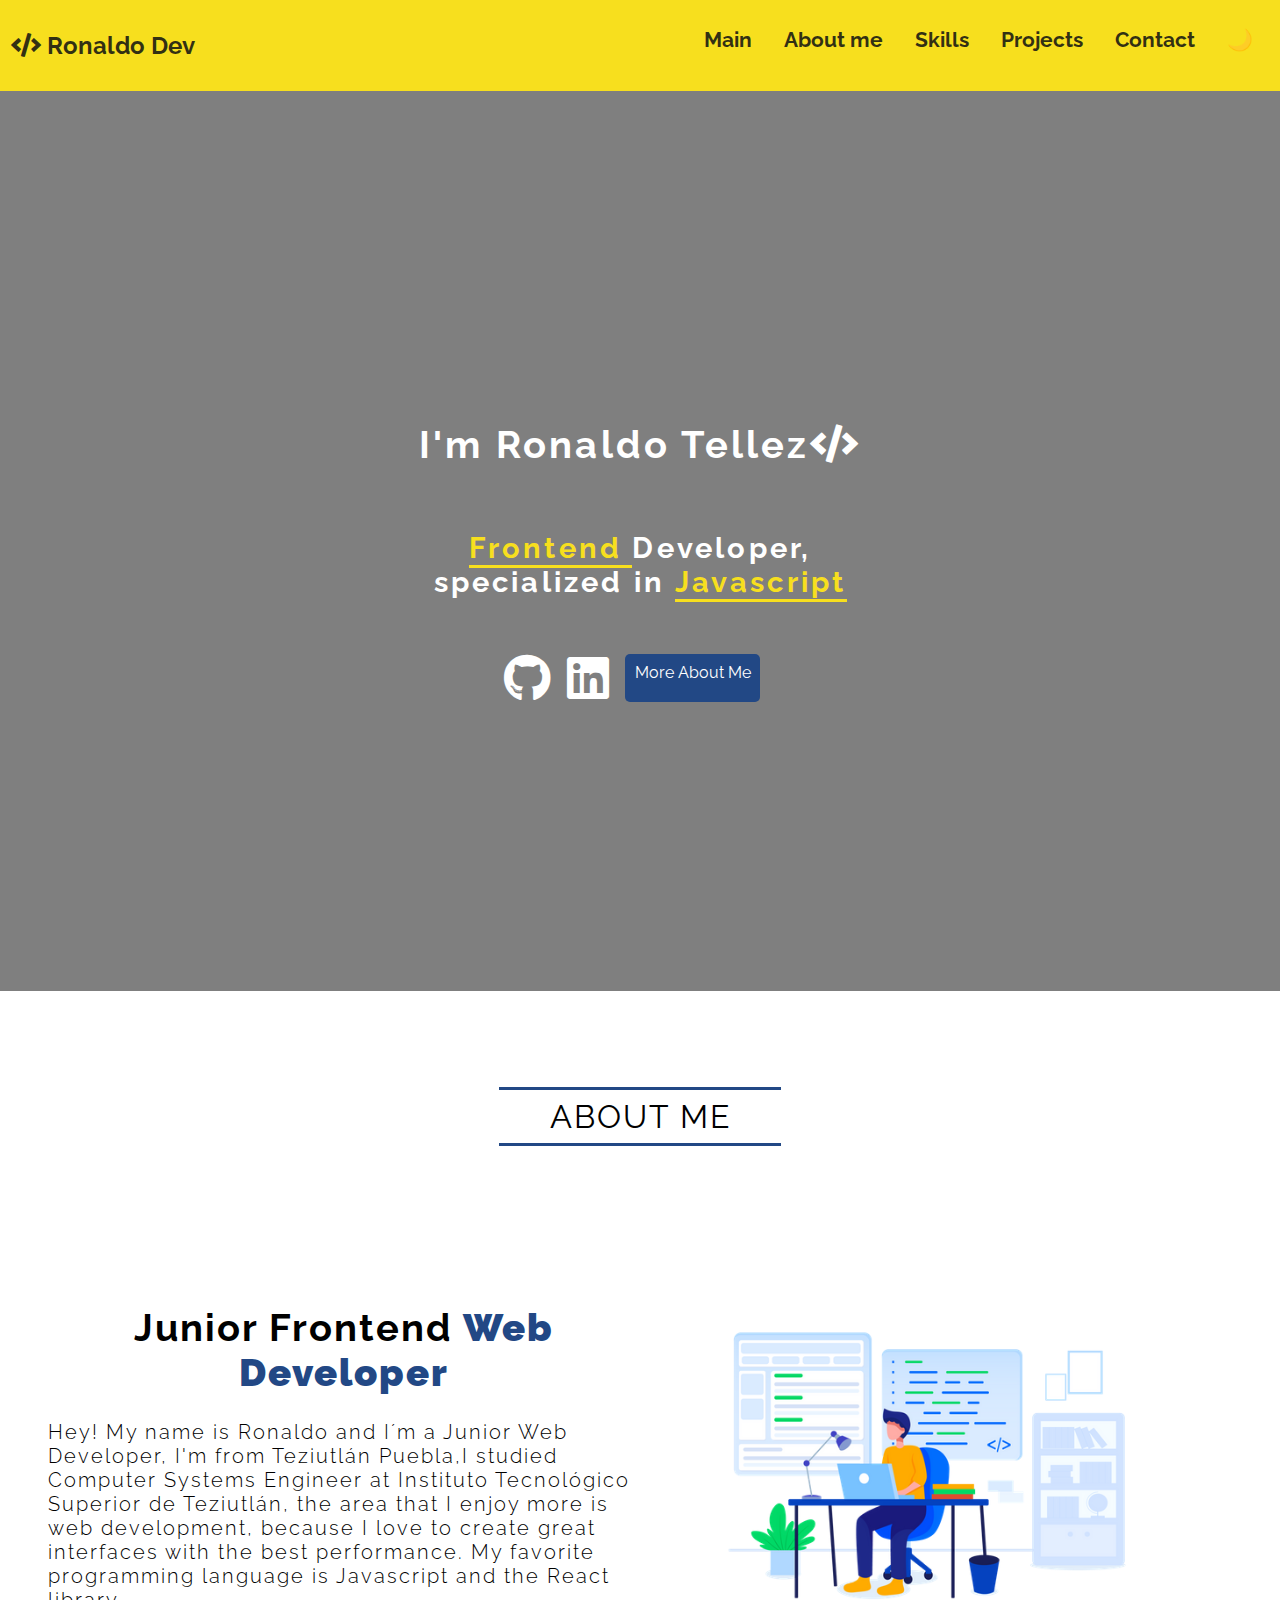
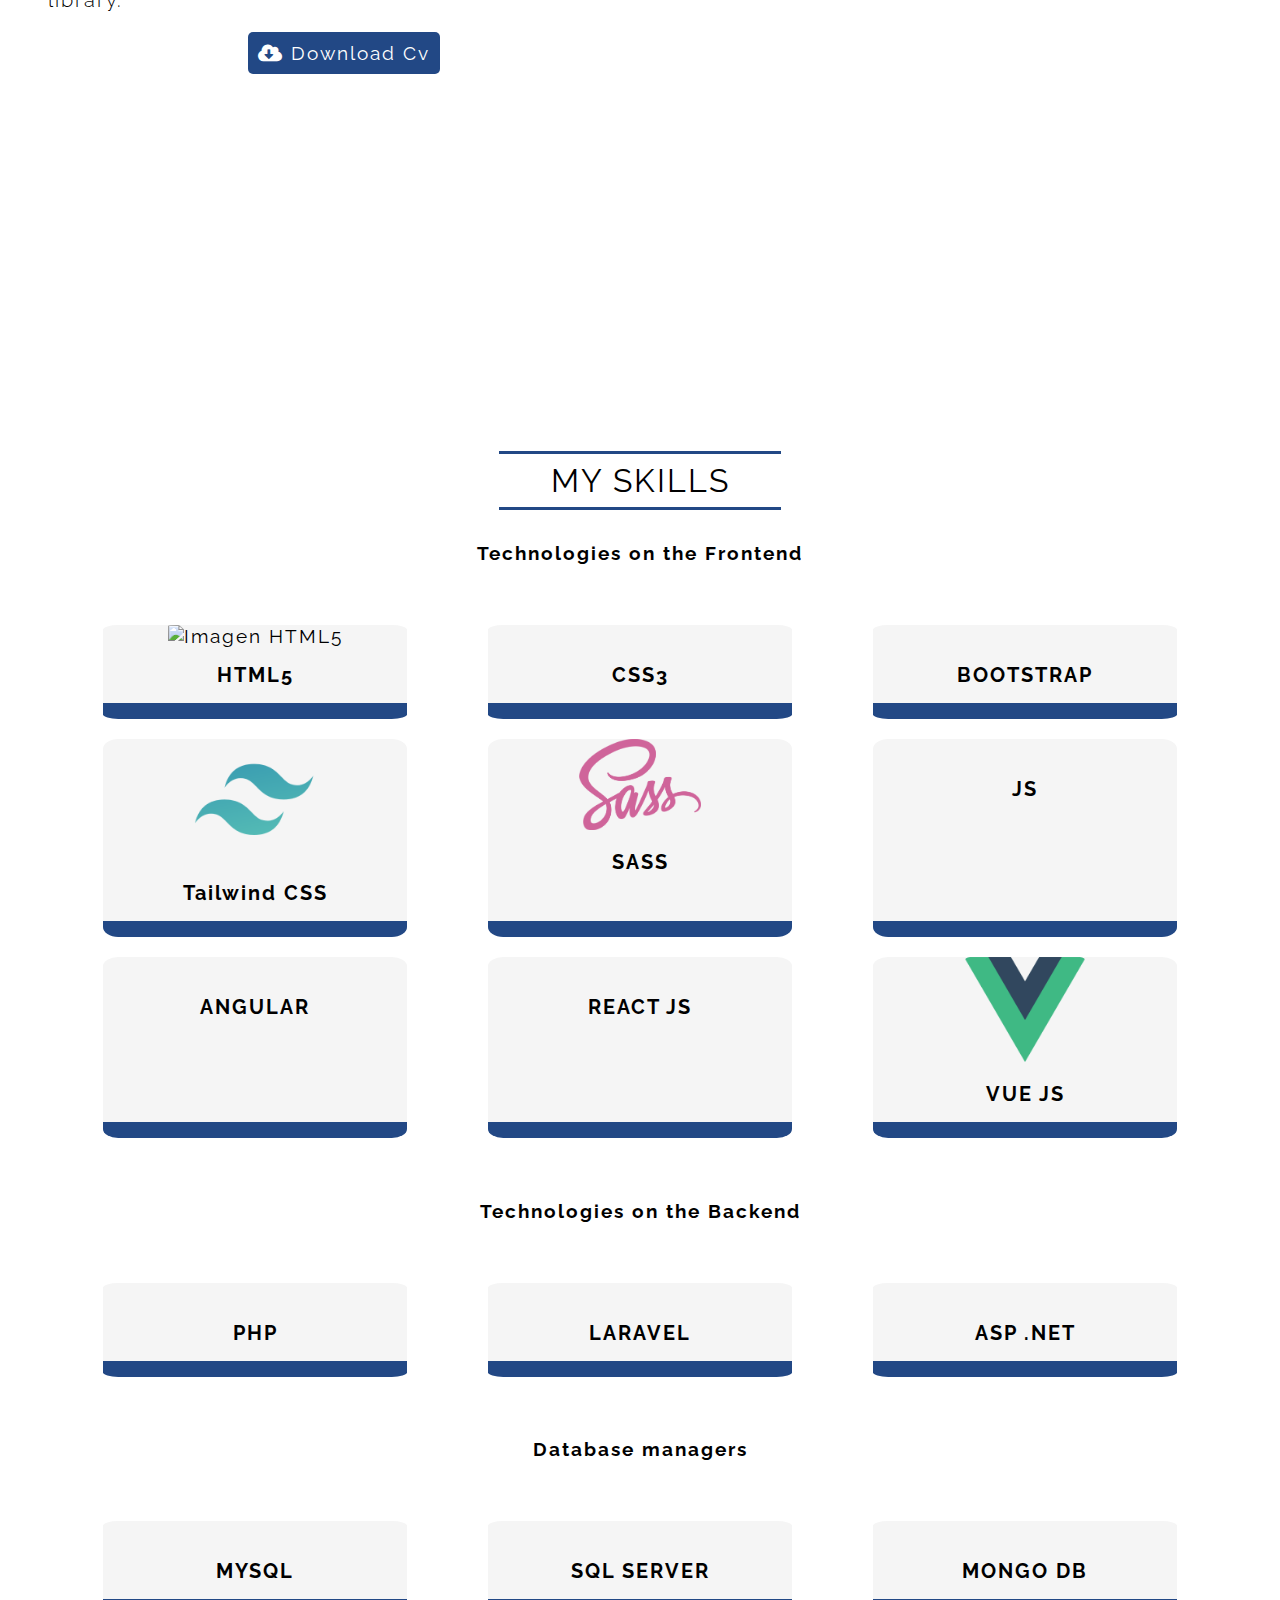
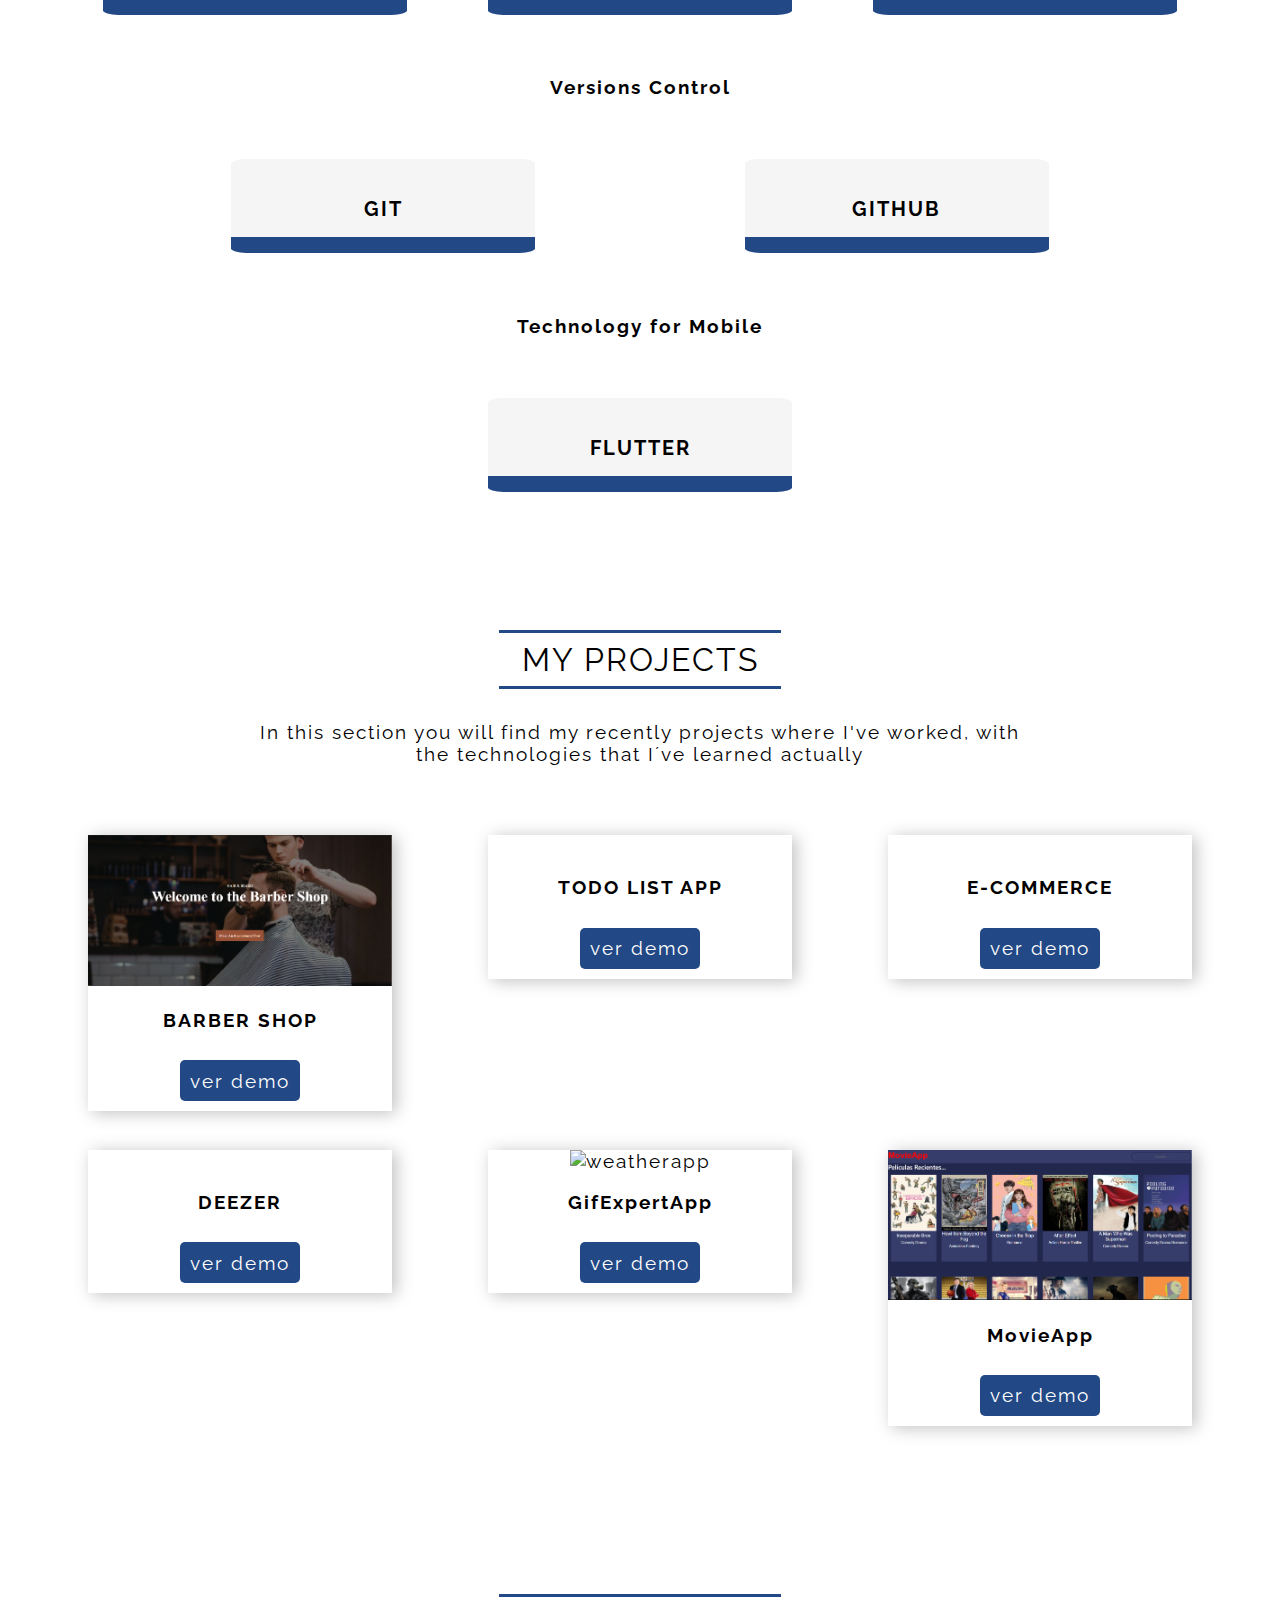
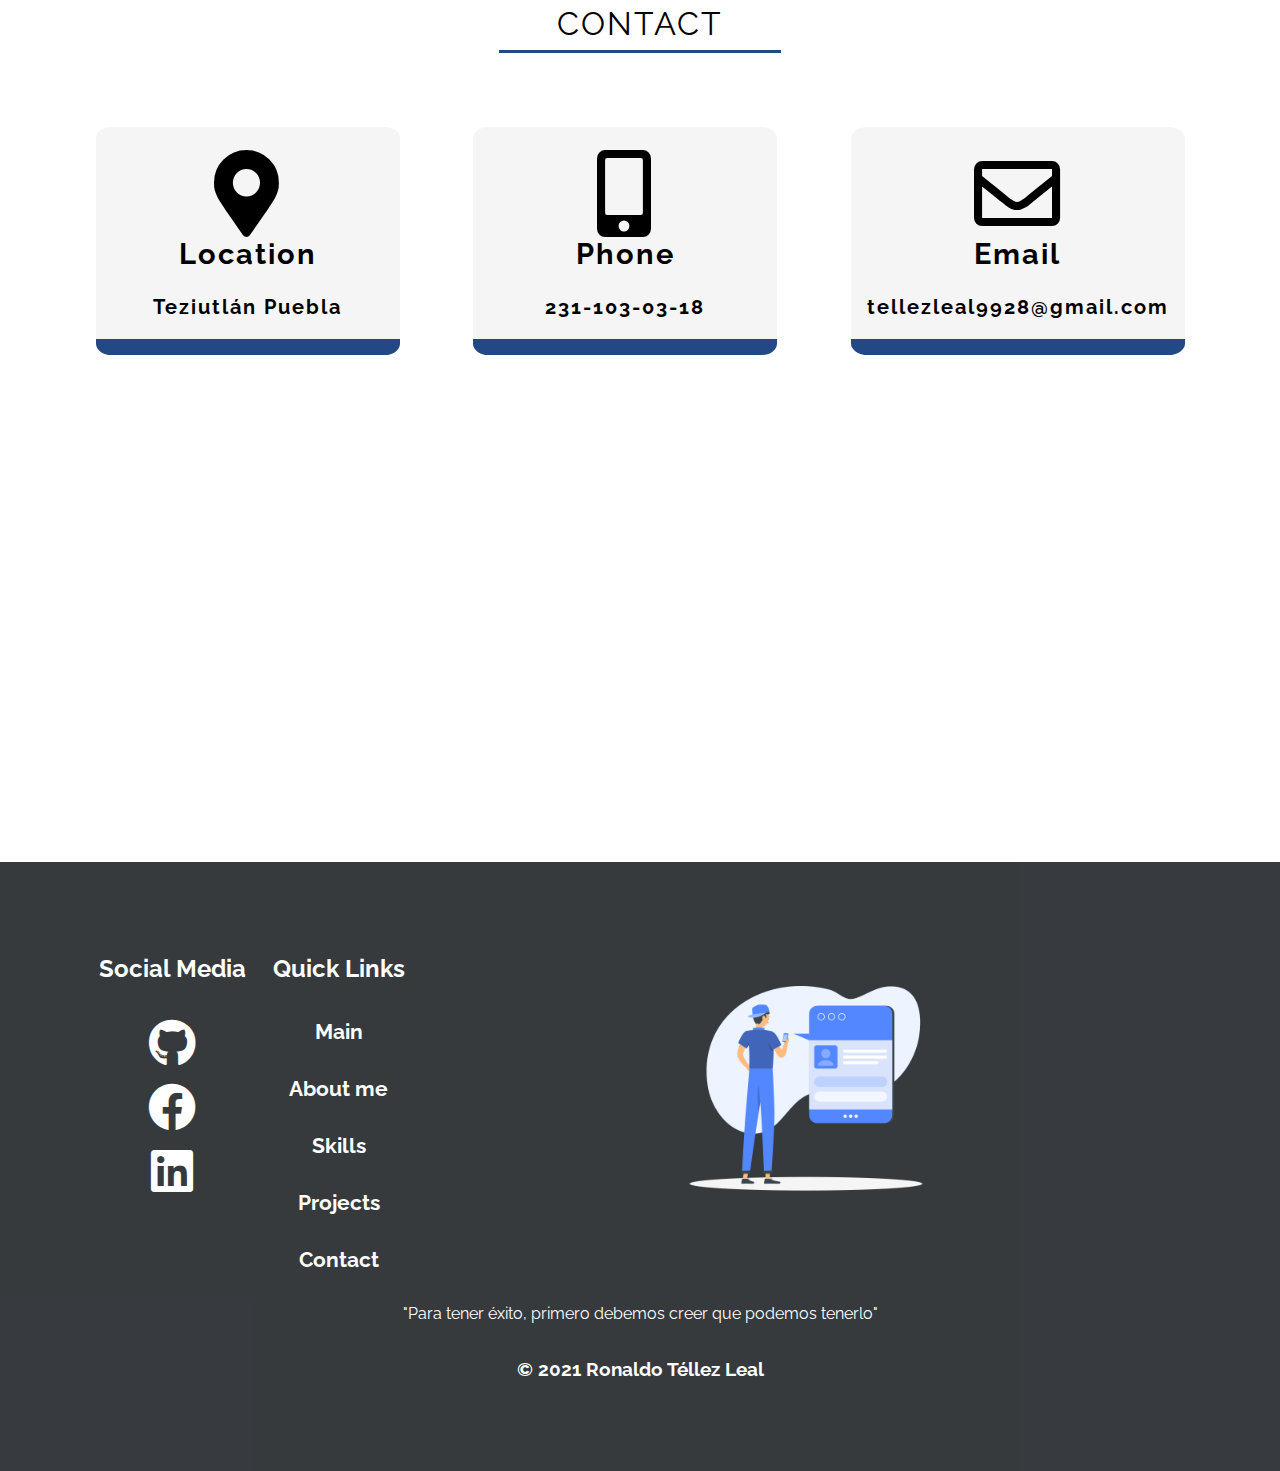
==== docs/index.html @ b4bba40a "add more technologies" ====
<!DOCTYPE html>
<html lang="es" data-dark>

<head>
    <meta charset="UTF-8" />
    <meta name="viewport" content="width=device-width, initial-scale=1.0" />
    <link rel="shortcut icon" href="./assets/icono.ico" />
    <link rel="stylesheet" href="https://cdnjs.cloudflare.com/ajax/libs/font-awesome/5.15.1/css/all.min.css" />
    <link rel="stylesheet" href="css/styles.css" />
    <link rel="preconnect" href="https://fonts.gstatic.com">
    <link href="https://fonts.googleapis.com/css2?family=Raleway:ital,wght@0,300;0,400;0,800;1,500&display=swap" rel="stylesheet">
    <link rel="stylesheet" href="https://cdnjs.cloudflare.com/ajax/libs/animate.css/4.1.1/animate.min.css"/>
    <title>Ronaldo Téllez Leal</title>
</head>

<body>
    <header class="header" data-dark>
          <div class="header-menu-mobile">
              <div>
                  <a href="/"><h2><i class="fas  fa-code"></i> Ronaldo Dev</h2></a>
              </div>
              <div>
                  <a href="#navegacion" class="panel-btn"><img class="icono" src="assets/barras.svg" alt="icono menu"></a>
              </div>
          </div>
          <nav class="menu">
                <a class="btn-1" href="#seccion1">Main</a>
                <a class="btn-2" href="#seccion2" id="sobre-mi">About me</a>
                <a class="btn-3" href="#seccion3">Skills</a>
                <a class="btn-4" href="#seccion4">Projects</a>
                <a class="btn-5" href="#seccion5">Contact</a>
                <a href="#" class="btnDark">🌙</a>
          </nav>
    </header>

    <div class="botones-flotantes">
        <button class="scroll-boton btn-no-visible">↕</button>
        <a class="whatsapp-button" target="_blank" href="https://api.whatsapp.com/send?phone=522311030318"></a>
    </div>

    <main>
        <!-- Seccion 1 -->
        <section id="#seccion1">
            <div class="hero-image">
                <div class="hero-opacity">
                    <div>
                        <div class="hero-title animate__animated animate__zoomIn">
                            <h1>I'm Ronaldo Tellez<i class="fas  fa-code"></i></h1>
                            <h4><span>Frontend </span>Developer,<br>specialized in <span>Javascript</span>  </h4>
                        </div>
                        <div class="list-social">
                            <a target="_blank"  href="https://github.com/ronaldoisc"><i class="fab fa-3x fa-github"></i></a>
                            <a target="_blank"  href="https://www.linkedin.com/in/ronaldo-tellez-leal-960266204/"><i class="fab fa-3x fa-linkedin"></i></a>
                            <a href="#seccion2" class="btn btn-contact">More About Me</a>
                        </div>
                    </div>
                </div>
            </div>
        </section>
        <!--Seccion2 -->
        <section id="seccion2" class="seccion" >
            <h1 class="title title2 animate__animated">ABOUT ME</h1>
            <div class="about">
                <div class="my-profile-description">
                   <div>
                      <h1>Junior Frontend<strong> Web Developer</strong> </h1>
                      <p>Hey! My name is Ronaldo and I´m a Junior Web Developer, I'm from Teziutlán Puebla,I studied Computer Systems Engineer at Instituto Tecnológico Superior de Teziutlán, the area that I enjoy more is web development, because I love to create great interfaces with the best performance. My favorite programming language is Javascript and the React library.</p>
                      <a target="_blank" class="btn btn-cv" href="./assets/Cv.pdf"><i class="fas fa-cloud-download-alt"></i> Download Cv</a>
                   </div> 
                </div>
                <div class="my-profile">
                    <img src="assets/mifoto.png" class="img-circle" alt="Mi foto" height="" width="" />
                </div>
            </div>
        </section>
        <!-- Seccion3 -->
        <section id="seccion3" class="seccion">
            <h1 class=" title title3 animate__animated">MY SKILLS</h1>
            <h3>Technologies on the Frontend</h3>
            <article class="cards">
                <figure class="card">
                    <img src="https://firebasestorage.googleapis.com/v0/b/prueba-17f8d.appspot.com/o/html5.png?alt=media&token=1a4e6562-874c-4b4b-806a-e6134af8c584" alt="Imagen HTML5 " />
                    <figcaption>HTML5</figcaption>
                </figure>
                <figure class="card">
                    <img src="https://firebasestorage.googleapis.com/v0/b/prueba-17f8d.appspot.com/o/css.png?alt=media&token=722b2004-7cd0-4626-86bc-68a8bd689673" alt="" />
                    <figcaption>CSS3</figcaption>
                </figure>
                <figure class="card">
                    <img src="https://firebasestorage.googleapis.com/v0/b/prueba-17f8d.appspot.com/o/bootstrap.png?alt=media&token=a6cde5b1-3145-4f11-a81c-54b658e77bff" alt="" />
                    <figcaption>BOOTSTRAP</figcaption>
                </figure>
                <figure class="card">
                    <img src="./assets/tailwind.png" alt="" />
                    <figcaption>Tailwind CSS</figcaption>
                </figure>
                <figure class="card">
                    <img src="./assets/sass.png" alt="" />
                    <figcaption>SASS</figcaption>
                </figure>
                <figure class="card">
                    <img src="https://firebasestorage.googleapis.com/v0/b/prueba-17f8d.appspot.com/o/js.png?alt=media&token=09c4941f-5ac3-47fb-98a8-d80433d664ef" alt="" />
                    <figcaption>JS</figcaption>
                </figure>

                <figure class="card">
                    <img src="https://firebasestorage.googleapis.com/v0/b/prueba-17f8d.appspot.com/o/angular.png?alt=media&token=27723bba-c63f-4b7d-9744-802207e3c2cb" alt="" />
                    <figcaption>ANGULAR</figcaption>
                </figure>
                <figure class="card">
                    <img src="https://firebasestorage.googleapis.com/v0/b/prueba-17f8d.appspot.com/o/reactjs.png?alt=media&token=5904d072-78c3-4132-a1f0-2f36d8f7a0e2" alt="" />
                    <figcaption>REACT JS</figcaption>
                </figure>
                <figure class="card">
                    <img src="./assets/vue.png" alt="" />
                    <figcaption>VUE JS</figcaption>
                </figure>
            </article>
            <h3>Technologies on the Backend</h3>
            <article class="cards">
                <figure class="card">
                    <img src="https://firebasestorage.googleapis.com/v0/b/prueba-17f8d.appspot.com/o/php.png?alt=media&token=b8b65106-85c0-4820-ac50-9543db06d9d3" alt="" />
                    <figcaption>PHP</figcaption>
                </figure>
                <figure class="card">
                    <img src="https://firebasestorage.googleapis.com/v0/b/prueba-17f8d.appspot.com/o/laravel.png?alt=media&token=7856ff91-1e92-4bd6-8167-08233a019674" alt="" />
                    <figcaption>LARAVEL</figcaption>
                </figure>
                <figure class="card">
                    <img src="https://firebasestorage.googleapis.com/v0/b/prueba-17f8d.appspot.com/o/asp.png?alt=media&token=c9477090-69e1-4885-8f12-c1cd238665a3" alt="" />
                    <figcaption>ASP .NET</figcaption>
                </figure>
            </article>

            <h3>Database managers</h3>
            <article class="cards">
                <figure class="card">
                    <img src="https://firebasestorage.googleapis.com/v0/b/prueba-17f8d.appspot.com/o/mysql.png?alt=media&token=9b253a01-3070-4d5d-9c67-8a512b6ca201" alt="" />
                    <figcaption>MYSQL</figcaption>
                </figure>
                <figure class="card">
                    <img src="https://firebasestorage.googleapis.com/v0/b/prueba-17f8d.appspot.com/o/sql.png?alt=media&token=c13b73c6-9938-4069-9ff3-27c14fa56206" alt="" />
                    <figcaption>SQL SERVER</figcaption>
                </figure>
                <figure class="card">
                    <img src="https://firebasestorage.googleapis.com/v0/b/prueba-17f8d.appspot.com/o/mongo.png?alt=media&token=2a1c679d-07d0-4500-a056-c0a94e2259ba" alt="" />
                    <figcaption>MONGO DB</figcaption>
                </figure>
            </article>

            <h3>Versions Control</h3>
            <article class="cards">
                <figure class="card">
                    <img src="https://firebasestorage.googleapis.com/v0/b/prueba-17f8d.appspot.com/o/git.png?alt=media&token=42aaaea3-7d4d-4745-885f-b69ca8a79ee1" alt="" />
                    <figcaption>GIT</figcaption>
                </figure>
                <figure class="card">
                    <img src="https://firebasestorage.googleapis.com/v0/b/prueba-17f8d.appspot.com/o/github.png?alt=media&token=9ce0ed45-0400-4d41-bd2b-ebe460c95069" alt="" />
                    <figcaption>GITHUB</figcaption>
                </figure>
            </article>
            <h3>Technology for Mobile</h3>
            <article class="cards">
                <figure class="card">
                    <img src="https://firebasestorage.googleapis.com/v0/b/prueba-17f8d.appspot.com/o/flutter.png?alt=media&token=d9adafe9-bf58-46e6-9c3e-38d856595d09" alt="" />
                    <figcaption>FLUTTER</figcaption>
                </figure>

            </article>
        </section>
        <!-- Seccion4 -->
        <section id="seccion4" class="seccion">
            <h2 class="title title4 animate__animated">MY PROJECTS</h2>
            <div class="projects-description">
                <!-- <p>Lorem ipsum dolor sit amet consectetur, adipisicing elit. Necessitatibus voluptas ipsa facilis explicabo autem culpa error atque distinctio eaque in nulla ut, iste molestias ullam natus, id, tenetur hic architecto.</p> -->
                <p>In this section you will find my recently projects where I've worked, with the technologies that I´ve learned actually</p>
            </div>
            <article class="cards">
                <figure class="card2">
                    <img src="./assets/barber.PNG" alt="" />
                    <figcaption>
                        <h3>BARBER SHOP</h3>
                        <!-- <p> I replicated the UI of a login using the technologies HTML5 and CSS3 </p> -->
                        <a target="_blank" href="https://ronaldoisc.github.io/barber-shop/" class="btn btn-show">ver demo   </a>
                       </figcaption>
                </figure>
                <figure class="card2">
                    <img src="https://firebasestorage.googleapis.com/v0/b/prueba-17f8d.appspot.com/o/todo.png?alt=media&token=af351361-0adc-47cf-ae71-aa2bef6bda73" alt="" />
                    <figcaption>
                        <h3>TODO LIST APP</h3>
                       <!-- <p>In this app I developed a web app to register task with Vanilla Javascript</p>  -->
                       <a target="_blank" href="#" class="btn btn-show">ver demo   </a>
                    </figcaption>
                </figure>
                <figure class="card2">
                    <img src="https://firebasestorage.googleapis.com/v0/b/prueba-17f8d.appspot.com/o/ecommerce.png?alt=media&token=1c5aa07e-d61f-42c7-a2b7-898733fa4594" alt="" />
                    <figcaption>
                        <h3>E-COMMERCE</h3>
                       <!-- <p>  E-commerce to sell TACOS using Javascript and the rest api STRAPI</p> -->
                       <a target="_blank" href="#" class="btn btn-show">ver demo   </a>
                    </figcaption>
                </figure>
                <figure class="card2">
                    <img src="https://firebasestorage.googleapis.com/v0/b/prueba-17f8d.appspot.com/o/dezzer.png?alt=media&token=ff407603-aa29-4fb9-9b03-e1eba07ddb8d" alt="" />
                    <figcaption>
                        <h3>DEEZER</h3>
                        <!-- <p>Music app, in this app I consumed the api rest of Deezer with Javascript</p> -->
                        <a target="_blank" href="#" class="btn btn-show">ver demo   </a>
                    </figcaption>
                </figure>
               <!-- <figure class="card2">
                     <img src="https://firebasestorage.googleapis.com/v0/b/prueba-17f8d.appspot.com/o/weather.jpg?alt=media&token=089f9066-85f8-4ba9-81ac-0b9b0c730b73" alt="weatherapp" /> 
                    <figcaption>
                        <h3>WeatherApp</h3>
                        <p> In this App movil I'm consuming a weather rest Api. I used Flutter</p>
                        <a target="_blank" href="https://ronaldoisc.github.io/react-gifexpertapp/" class="btn btn-show">ver demo   </a>
                    </figcaption>
                </figure>  -->
                <figure class="card2">
                    <img src="https://firebasestorage.googleapis.com/v0/b/prueba-17f8d.appspot.com/o/gifapp.png?alt=media&token=73b7ee1a-439e-4cde-ae98-50e606f02824" alt="weatherapp" />
                    <figcaption>
                        <h3>GifExpertApp</h3>
                        <!-- <p> In this web App I'm consuming a gif rest Api with React js</p> -->
                        <a target="_blank" href="https://ronaldoisc.github.io/react-gifexpertapp/" class="btn btn-show">ver demo   </a>
                    </figcaption>
                </figure>
                <figure class="card2">
                    <img src="./assets/movieapp.PNG" alt="weatherapp" />
                    <figcaption>
                        <h3>MovieApp</h3>
                        <!-- <p> In this web App I'm consuming a gif rest Api with React js</p> -->
                        <a target="_blank" href="https://ronaldoisc.github.io/react-movie-app/" class="btn btn-show">ver demo   </a>
                    </figcaption>
                </figure>
            </article>
        </section>
      <!-- Seccion5 -->
        <section id="seccion5" class="seccion">
            <h2 class="title title5 animate__animated">CONTACT</h2>
            <article>
                <div class="cards">
                    <figure class="card">
                        <h2><i class="fas fa-3x fa-map-marker-alt"></i><br />Location</h2>
                        <figcaption><p>Teziutlán Puebla</p></figcaption>
                    </figure>
                    <figure class="card">
                        <h2><i class="fas fa-3x fa-mobile-alt"></i><br />Phone</h2>
                        <figcaption><p>231-103-03-18</p></figcaption>
                    </figure>
                    <figure class="card">
                        <h2><i class="far fa-3x fa-envelope"></i><br />Email</h2>
                        <figcaption><p>tellezleal9928@gmail.com</p></figcaption>
                    </figure>
                </div>
            </article>
        </section>

        <!-- seccion6 -->
        <section>
            <footer class="footer">
                <div class="content-footer">
                    <div class="social-media">
                           <h2>Social Media</h2>
                           <div class="social-media-footer">
                               <a target="_blank"  href="https://github.com/ronaldoisc"><i class="fab fa-3x fa-github"></i></a>
                               <a target="_blank" href="https://www.facebook.com/ronaldo.tellezleal.9/"><i class="fab fa-3x fa-facebook"></i></a>
                               <a target="_blank"  href="https://www.linkedin.com/in/ronaldo-tellez-leal-960266204/"><i class="fab fa-3x fa-linkedin"></i></a>
                           </div>
                    </div>
                   <div class="quick-links">
                        <h2>Quick Links</h2>
                        <nav class="menu-footer">
                            <a class="btn-1"  href="#inicio">Main</a>
                            <a class="btn-2" href="#seccion1" id="sobre-mi">About me</a>
                            <a class="btn-3" href="#seccion2">Skills</a>
                            <a class="btn-4" href="#seccion3">Projects</a>
                            <a class="btn-6" href="#seccion5">Contact</a>
                        </nav>
                   </div>
                   <div class="footer-img">
                    <img src="assets/footer-img.png" alt="">
                   </div>
                    </div>
                    <div class="footer-copy">
                        <div>
                            <p>
                                "Para tener éxito, primero debemos creer que podemos tenerlo"
                            </p>
                        </div>
                        <div>
                            <h3>&copy; 2021 Ronaldo Téllez Leal</h3>
                        </div>
                    </div>
            </footer>
        </section>
    </main>
    <script src="js/index_dom.js" type="module"></script>
</body>
</html>
---- docs/css/styles.css ----
:root {
    --main-font: 'Raleway', sans-serif; ;
    --font-size: 16rx;
    --color-primary:#224885;
    --main-color: #f7df1e;
    --color-fondo:#212529;
    --seconday-color: white;
    --main-modal-color: rgb(247, 222, 30, 0.85);
    --second-modal-color: rgba(14, 16, 18, 0.85);
}

html {
    box-sizing: border-box;
    font-family: var(--main-font);
    font-size: var(--font-size);
    scroll-behavior: smooth;
}

body {
    margin: 0;
    padding: 0;
    overflow-x: hidden;
}

*,
*::before *::after {
    box-sizing: border-box;
    margin: 0;
}
.text-start{
    text-align: start;
}
.text-center{
    text-align: center;
}
h3{
    font-size: 1.2rem;
}

h1,h5{
    font-size: calc(1.2rem + 1.5vw);
}

.btn {
    padding: 0.6rem;
    text-decoration: none;
    color: var(--second-modal-color);
    border-radius: 5px;
    display: inline-block;
   
}
.btn-contact{
    background-color: var(--color-primary);
}


@media (min-width: 768px) {
    .about {
        display: flex;
        align-items: center;
        height: 500px;
      
        
    }
    .about>* {
        flex: 0 0 calc(50%);
    }
    .about > .my-profile-description p {
        text-align: left;
    }
}
.about{
    padding: 3rem;
}

.my-profile img {
    width:100%; 
}

.my-profile-description p {
    font-size: 1.25rem;
    text-align: center;
    font-weight: 300;
    font-family: var(--main-font);

}


.my-profile-description h1 > strong{
    color: var(--color-primary);
}

.hero-image {
    background-image: url("https://firebasestorage.googleapis.com/v0/b/prueba-17f8d.appspot.com/o/fondo3.jpg?alt=media&token=7b0b76d9-cd0c-4c8a-912f-0bf55aa60018");
    background-position: center;
    height: 100vh;
    background-repeat: no-repeat;
    background-size: cover;
  
}

.hero-opacity {
    width: 100%;
    min-height: 100vh;
    display: flex;
    justify-content: center;
    background-color: rgb(0, 0, 0, 0.5);
    align-items: center;
    text-align: center;
}

.hero-title {
    display: flex;
    flex-flow: column wrap;
    padding: 1rem;
    letter-spacing: 0.2rem;
    font-size:1.8rem;
    color: white;
    font-family: var(--main-font);
}

.hero-title h4 >span{
    color: var(--main-color);
    border-bottom: solid var(--main-color);
}
/*header*/

.header {
    padding: 0.7rem;
    background-color: var(--main-color);
    display: flex;
    flex-flow: column wrap;
    justify-content: space-around;
    
   
   
}
.header-menu-mobile{
    
    display: flex;
    flex-flow: row wrap;
    justify-content: space-between;
    align-items: center;
}
.header a {
    text-decoration: none;
    color: var(--second-modal-color);
}


.menu{

    display: none;
  
}
.menu a {
    
    text-decoration: none;
    display: block;
    padding: 1rem;
    font-size: 1.3rem;
    font-weight: bold;
    transition: transform .5s;
    cursor: pointer;
}


@media (min-width: 728px) {
    .header {
        display: flex;
        flex-flow: row wrap;
        justify-content: space-between;
    }
    .menu {
         display: block;
        display: flex;
        flex-flow: row wrap;
      

    }
}

@media (min-width: 768px) {
    .panel-btn {
        display: none;
    }
 }
 

.panel-btn img{
    width: 35px;
    align-content: center;
    
}

.active{
    display: block;
}

/*fin header*/

.seccion {
    text-align: center;
    letter-spacing: 2px;
    font-size: 1.2rem;
    padding-top: 4rem;
    width: 100%;
    min-height: 100vh;
    text-align: center;
}

.seccion .title{
    border-top:  solid var(--color-primary);
    border-bottom: solid var(--color-primary);
    margin: 2rem auto;
    padding: 0.5rem 1rem;
    width: 250px;
    text-align: center;
    color: var(--title-color);
    font-size: 2rem;
    font-weight: 400;
}

.scroll-boton {
    position: fixed;
    right: 2vh;
    bottom: 1vh;
    background-color: var(--main-color);
    border-radius: 50%;
    width: 3rem;
    height: 3rem;
    border: none;
    font-size: 2rem;
    z-index: 999;
}

.whatsapp-button {
    z-index: 999;
    position: fixed;
    left: 2vh;
    bottom: 1vh;
    width: 3rem;
    height: 3rem;
    background-size: cover;
    background-position: center;
    background-image: url("http://1000marcas.net/wp-content/uploads/2019/11/WhatsApp-logo.png");
}

.btn-visible {
    visibility: visible;
}

.btn-no-visible {
    visibility: hidden;
}

.cards {
    display: flex;
    flex-flow: row wrap;
    justify-content: space-evenly;
    padding: 2rem;
}

.card2 {
    box-shadow: 0.25rem 0.10rem 1rem rgb(0 0 0 / 25%);
    background-color: white;
    color: black;
    flex: 0 0 100%;
    height: 100%;
    transition: transform .5s;
}


.card2 figcaption p {
    font-family: var(--main-font);
    font-size: 1rem;
}

.card2 img {
    width: 100%;
    object-fit: fill;

}

.card {
    background-color: whitesmoke;
    border-radius: 5%;
    margin: 10px;
    flex: 0 0 100%;
    border-bottom: 1rem solid var(--color-primary);
    transition: transform 0.5s;

} 

.card img {
    border-radius: 5%;
    width: 40%;
}

.card figcaption {
    font-size: 20px;
    margin: 1rem;
    color: black;
    font-weight: bold;
}


.card h2{
    color: black;
} 


.card:hover {
    cursor: pointer;
    transform: scale(1.1);
 
}


.card2:hover {
    cursor: pointer;
    transform: scale(1.05);
}

@media (min-width: 576px) {
    .card {
        flex: 0 0 50%;
    }
    .card2 {
        flex: 0 0 50%;
    }
}

@media (min-width: 768px) {
    .card {
        flex: 0 0 33%;
    }
    .card2 {
        flex: 0 0 33%;
    }
}

@media (min-width: 992px) {
    .card {
        flex: 0 0 25%;
    }
    .card2 {
        flex: 0 0 25%;
    }
}

.dark-mode {
    background-color: var(--second-modal-color);
    color: white;
}

.dark-mode .menu a {
    color: white;
}

.dark-mode header a {
    color: white;
}

.footer {
  
    background-color: var(--color-fondo);
    color: white;
    padding: 4.5rem;
    text-align: center;
    opacity: .9;
}

.content-footer {
    display: flex;
    flex-flow: row wrap;
    justify-content: space-evenly;
}


.list-social{
    display: flex;
    justify-content: center;
    flex-direction: row;
}
.list-social a{
    color: white;
    margin-right: 1rem;
}
.social-media-footer{
    display: flex;
    flex-direction: row;
    justify-content: space-between;  
}
@media (min-width: 768px) {
    .social-media-footer{
        flex-direction: column;
    }
    
}
.social-media-footer a{
    color: white;
    margin-top: 1rem;
}
.footer-img img{
    width: 40%;
}
.footer-copy{
    
    display: flex;
    flex-flow: column wrap;
    justify-content: center;
}

.btn-cv {
    background-color:var(--color-primary);
    color: white;
}
.btn-show{
    background-color: var(--color-primary);
    color: white;
    margin: 10px;
}
.menu-footer{
    display: flex;
    flex-flow: row wrap;
    justify-content: center;
}
@media (min-width: 768px) {
    .menu-footer{
        flex-flow: column;
    } 
}

.menu-footer a{
    text-decoration: none;
    display: block;
    padding: 1rem;
    font-size: 1.3rem;
    font-weight: bold;
    transition: transform .5s;
    cursor: pointer;
    color: white;
}
.projects-description{
    margin: 0 auto;
    width: 60%;
    font-family: var(--main-font);
    font-size: 1.2rem;
    text-align: center;
}
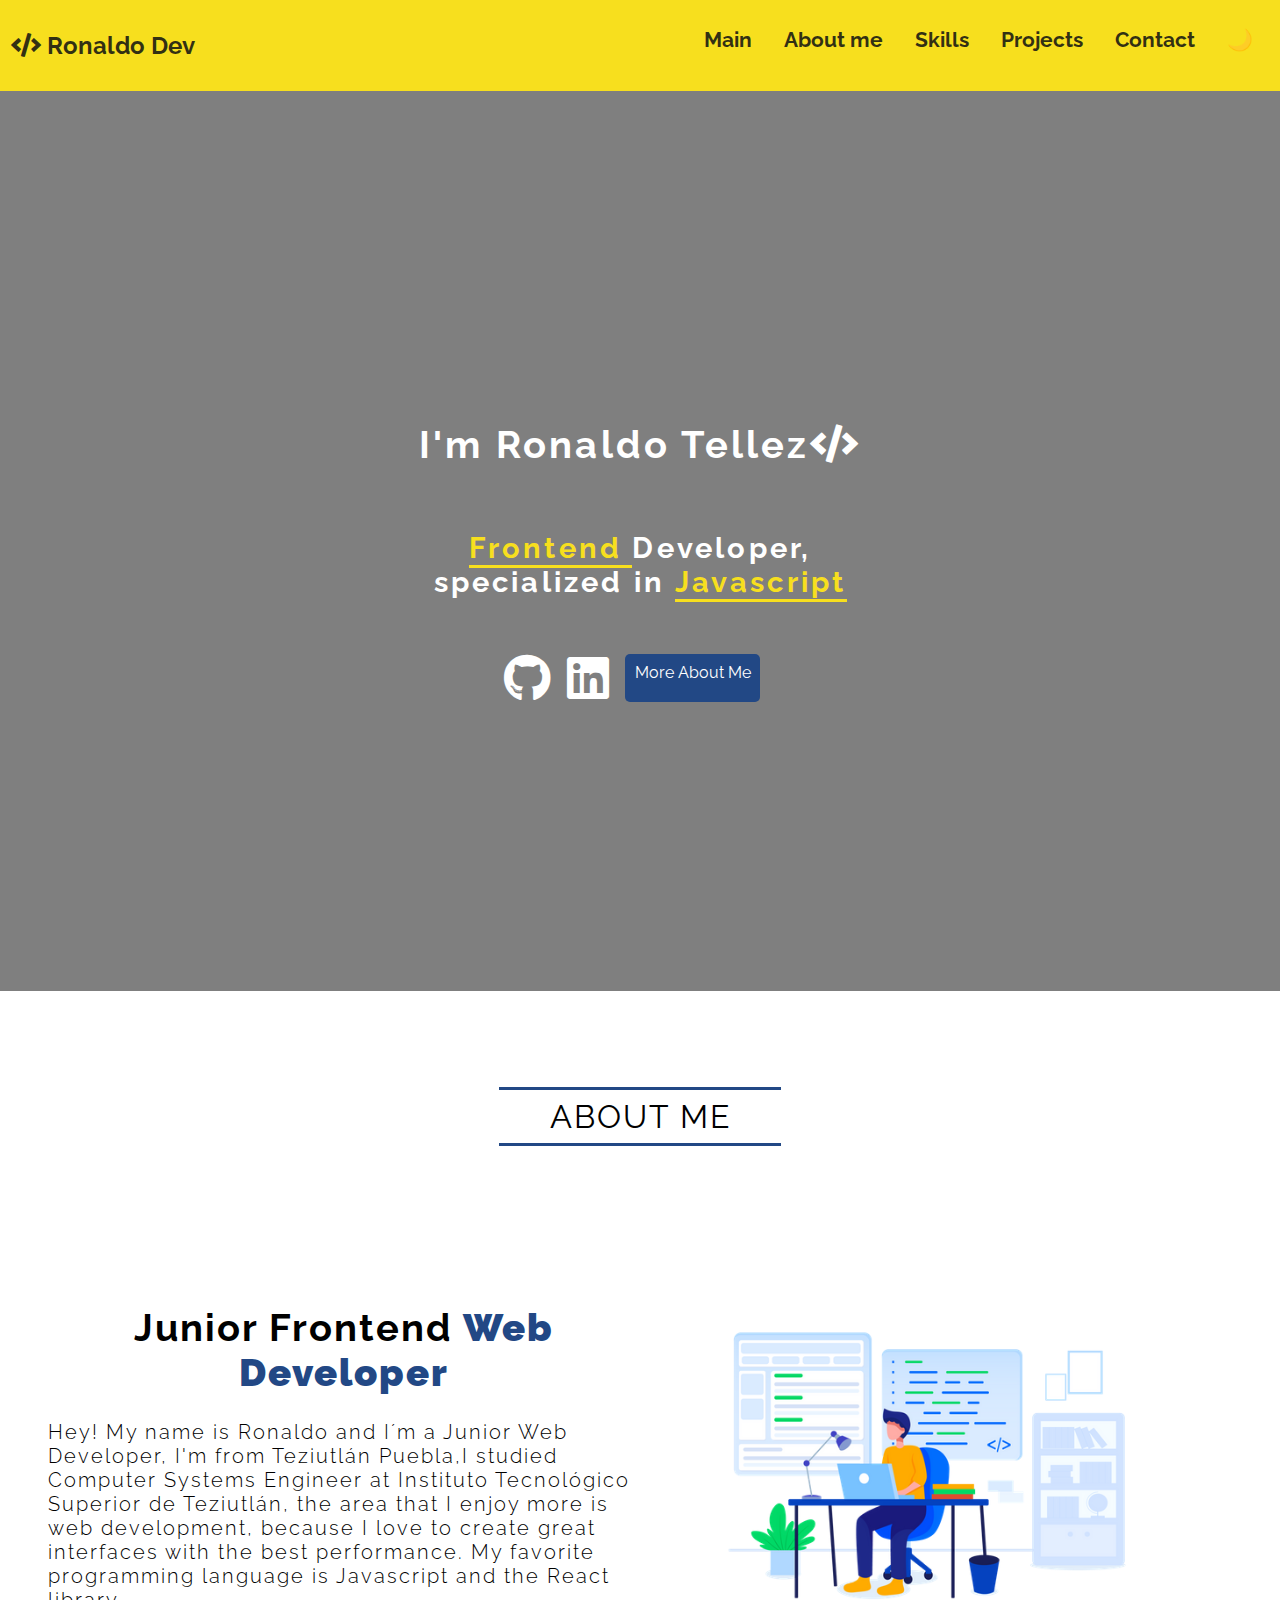
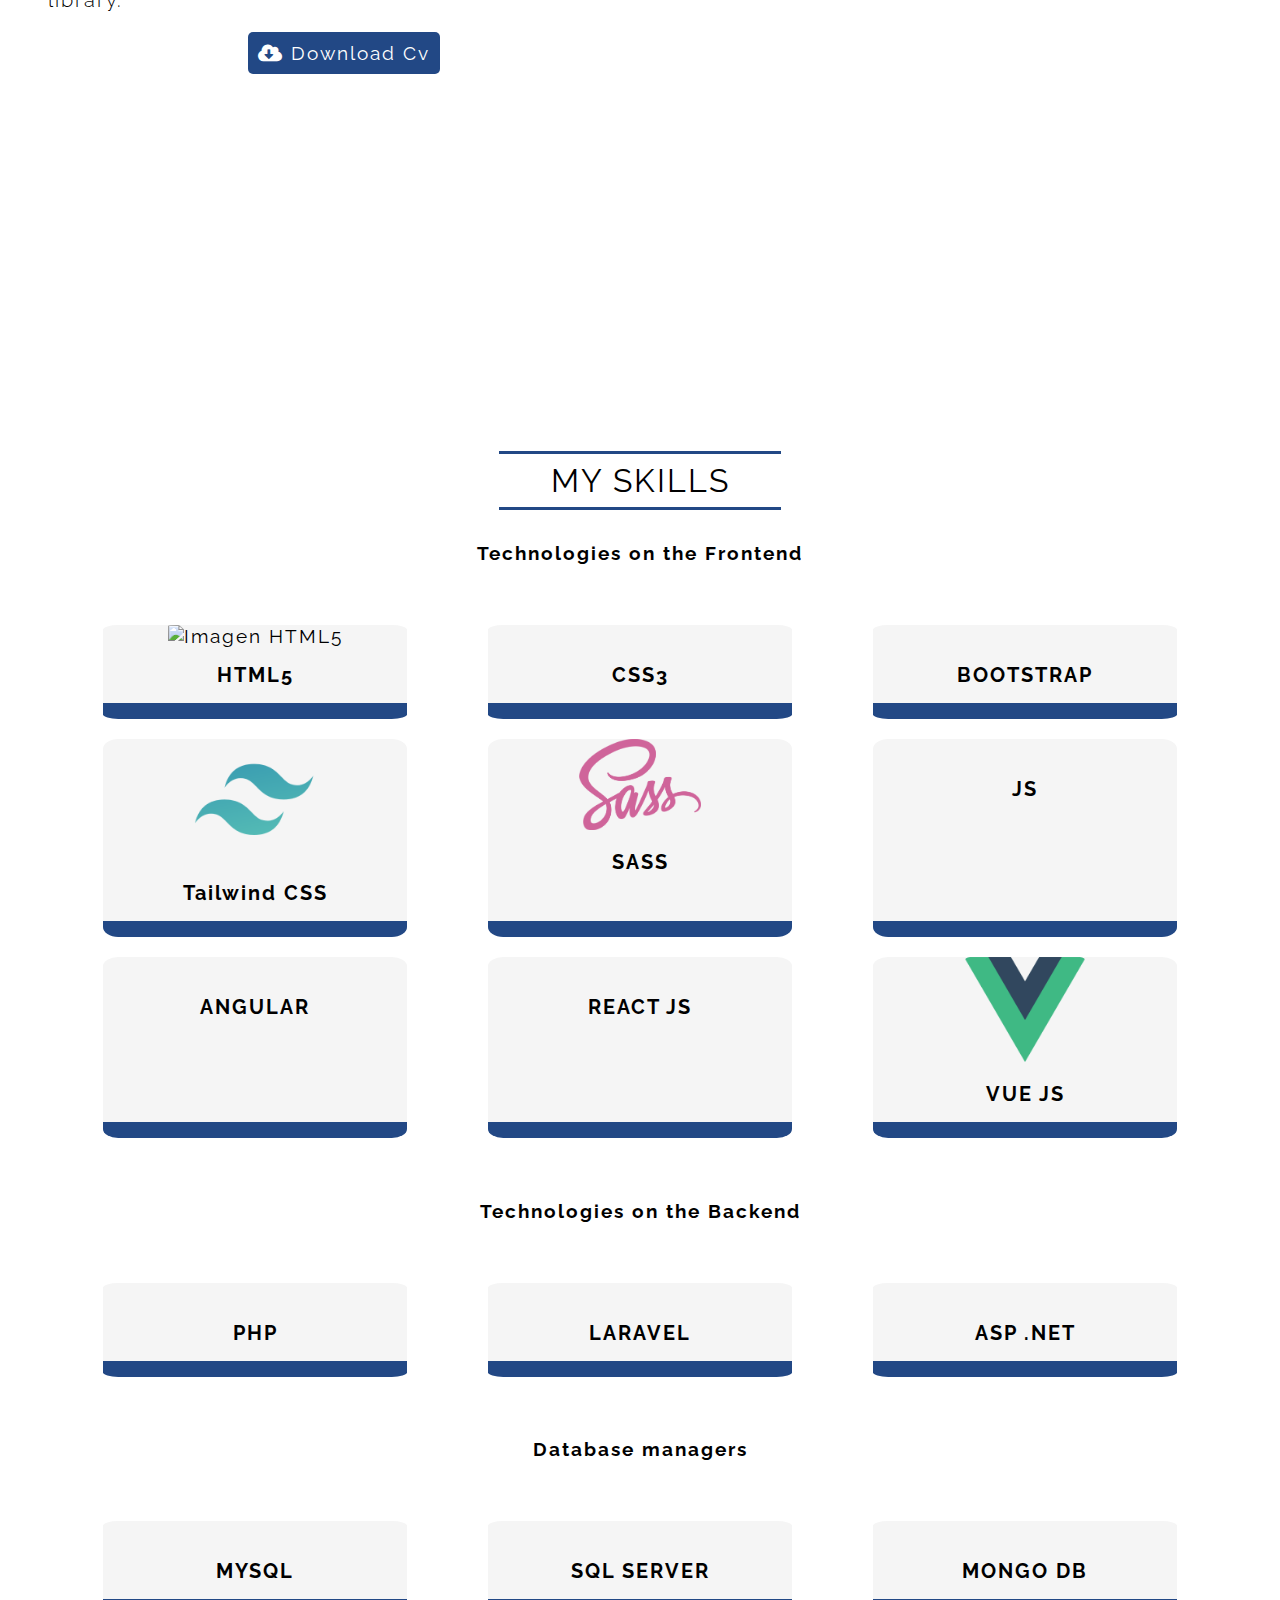
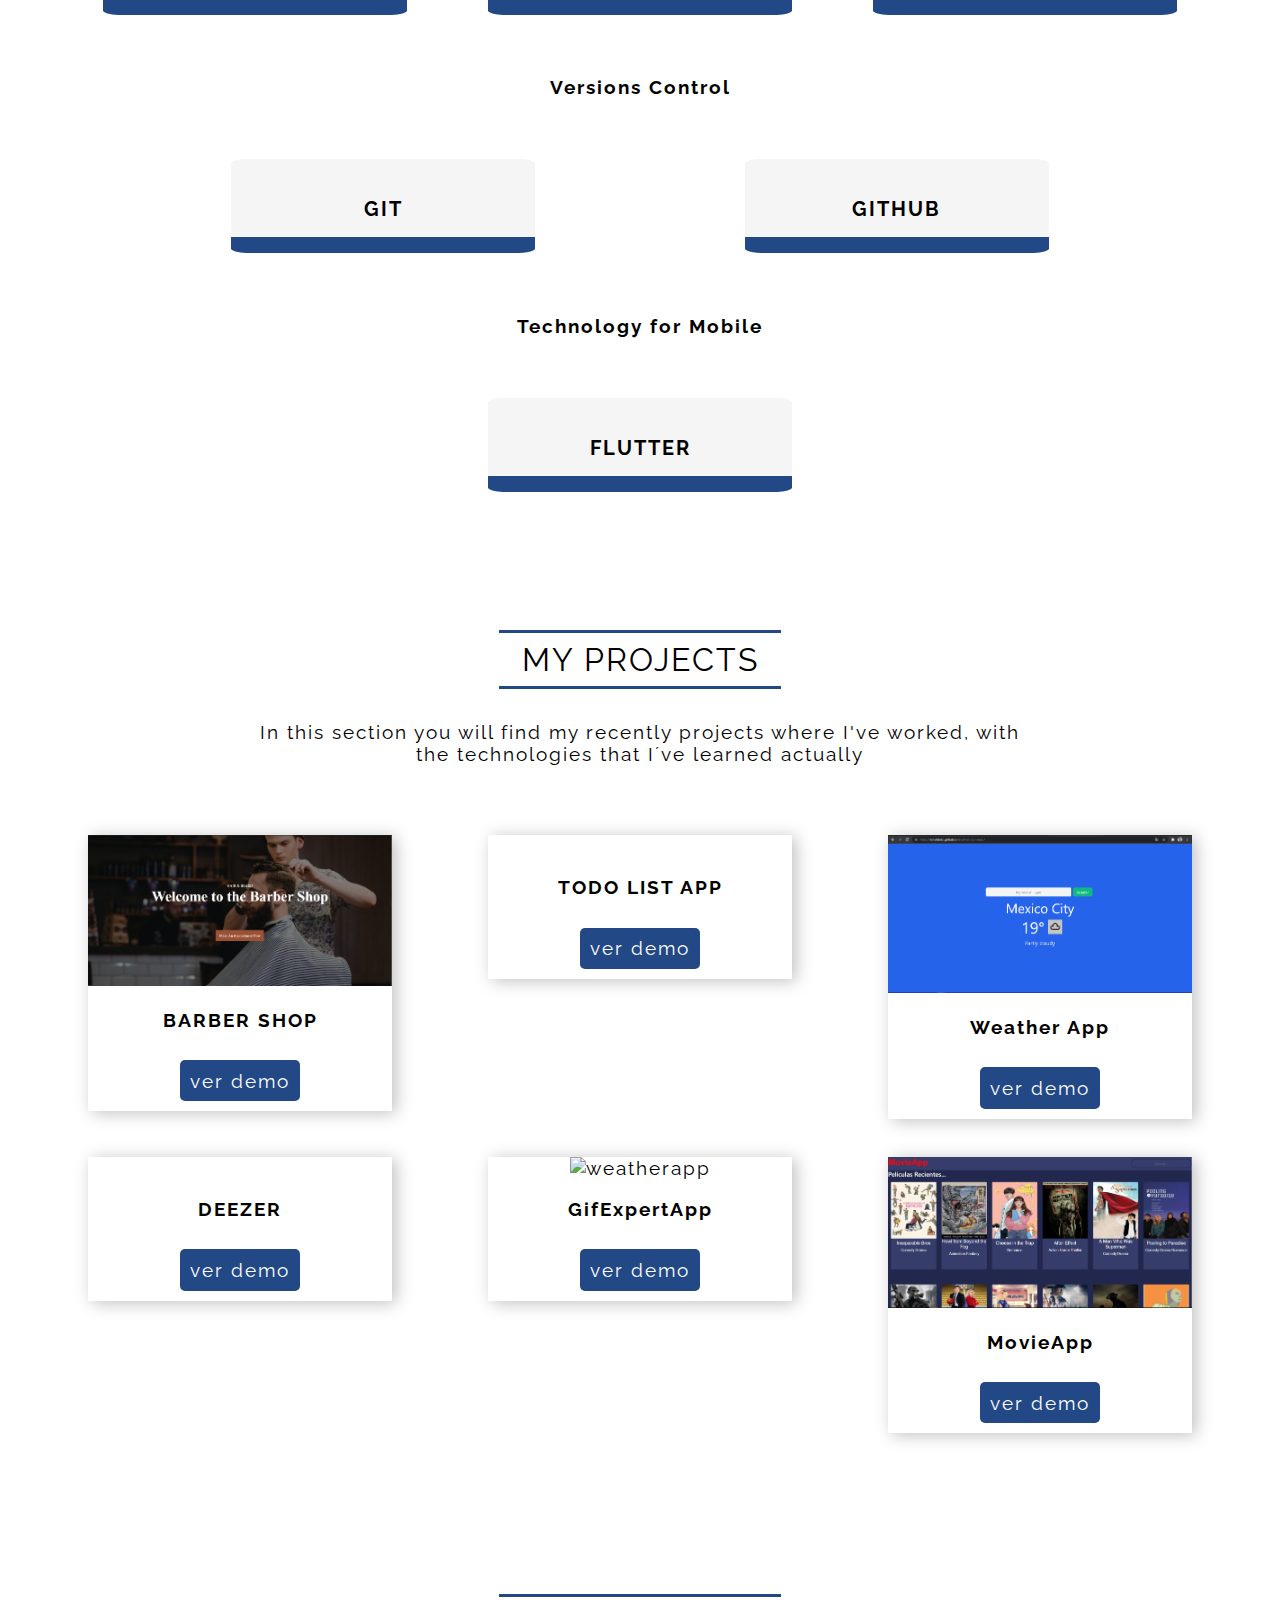
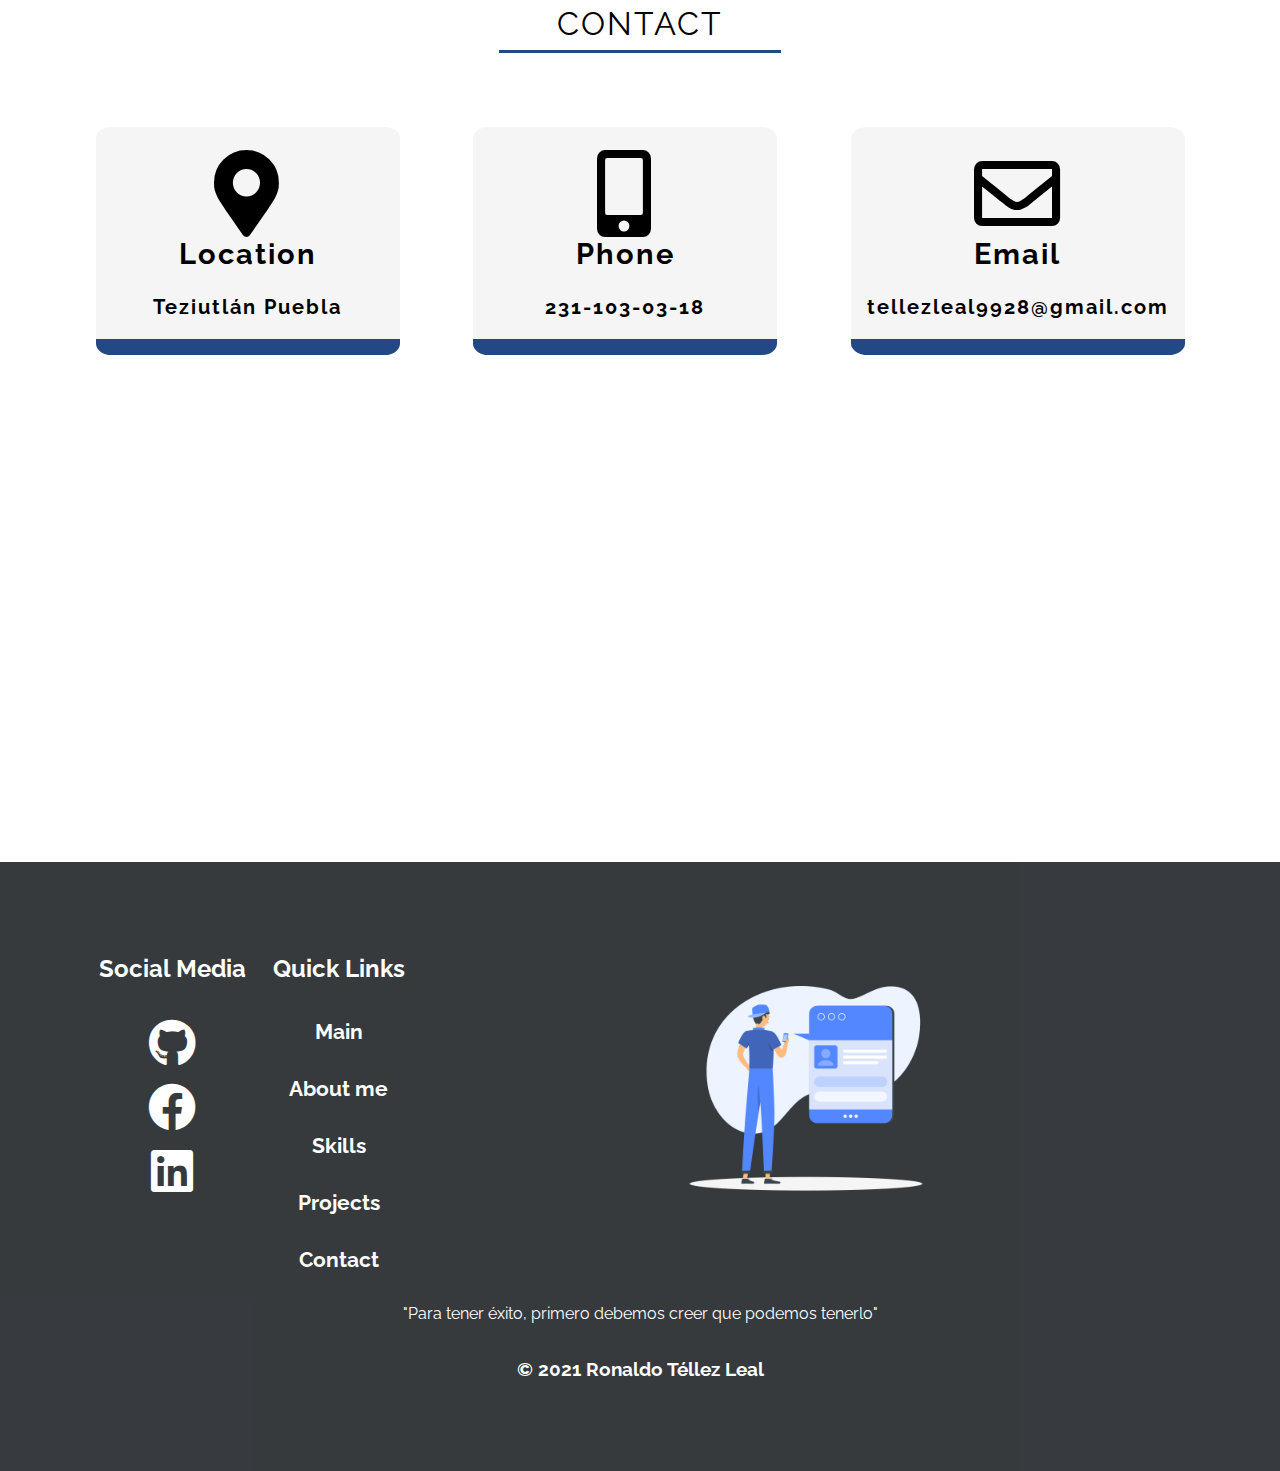
==== commit ebbed073: "add a new app" ====
--- a/docs/index.html
+++ b/docs/index.html
@@ -192,12 +192,20 @@
                        <a target="_blank" href="#" class="btn btn-show">ver demo   </a>
                     </figcaption>
                 </figure>
-                <figure class="card2">
+                <!-- <figure class="card2">
                     <img src="https://firebasestorage.googleapis.com/v0/b/prueba-17f8d.appspot.com/o/ecommerce.png?alt=media&token=1c5aa07e-d61f-42c7-a2b7-898733fa4594" alt="" />
                     <figcaption>
                         <h3>E-COMMERCE</h3>
+                    
+                       <a target="_blank" href="#" class="btn btn-show">ver demo   </a>
+                    </figcaption>
+                </figure> -->
+                <figure class="card2">
+                    <img src="./assets/weather-app.PNG" alt="" />
+                    <figcaption>
+                        <h3>Weather App</h3>
                        <!-- <p>  E-commerce to sell TACOS using Javascript and the rest api STRAPI</p> -->
-                       <a target="_blank" href="#" class="btn btn-show">ver demo   </a>
+                       <a target="_blank" href="https://ronaldoisc.github.io/weather-app-react/" class="btn btn-show">ver demo   </a>
                     </figcaption>
                 </figure>
                 <figure class="card2">
@@ -254,6 +262,7 @@
                 </div>
             </article>
         </section>
+        
 
         <!-- seccion6 -->
         <section>
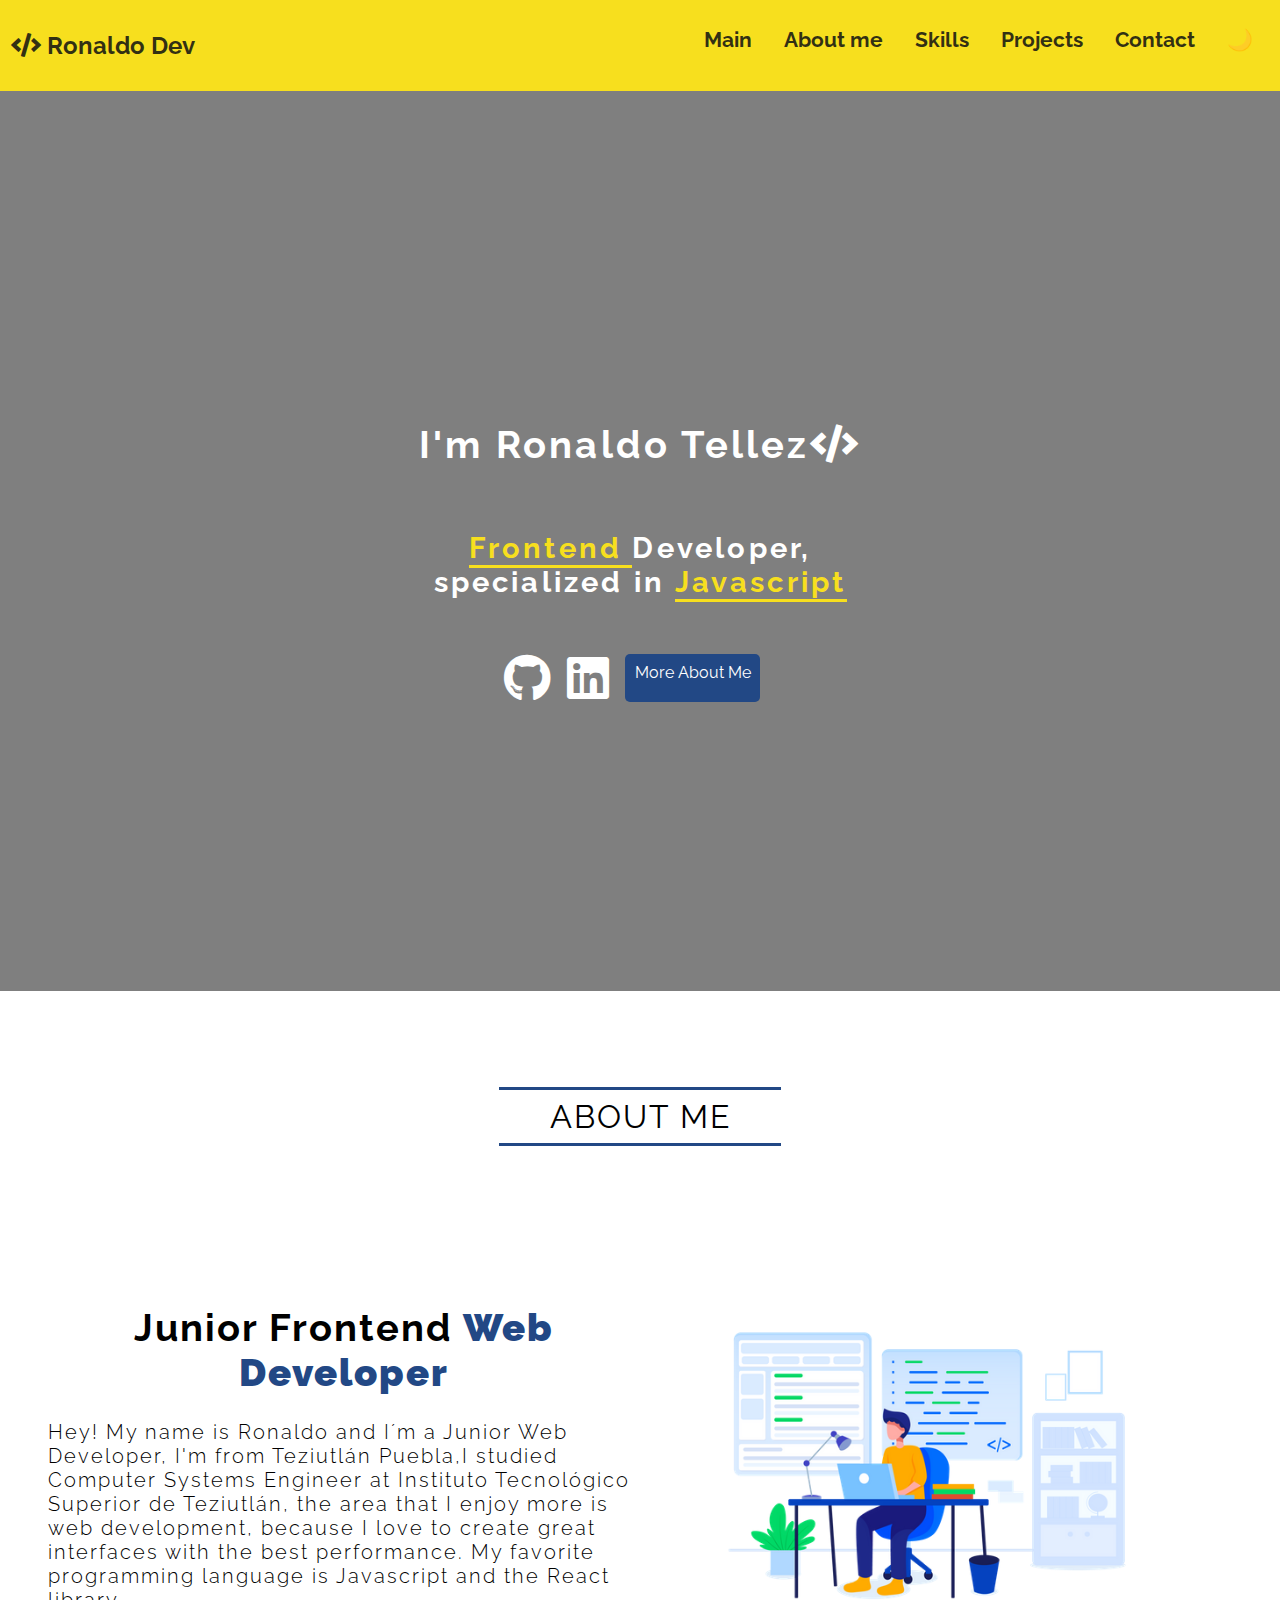
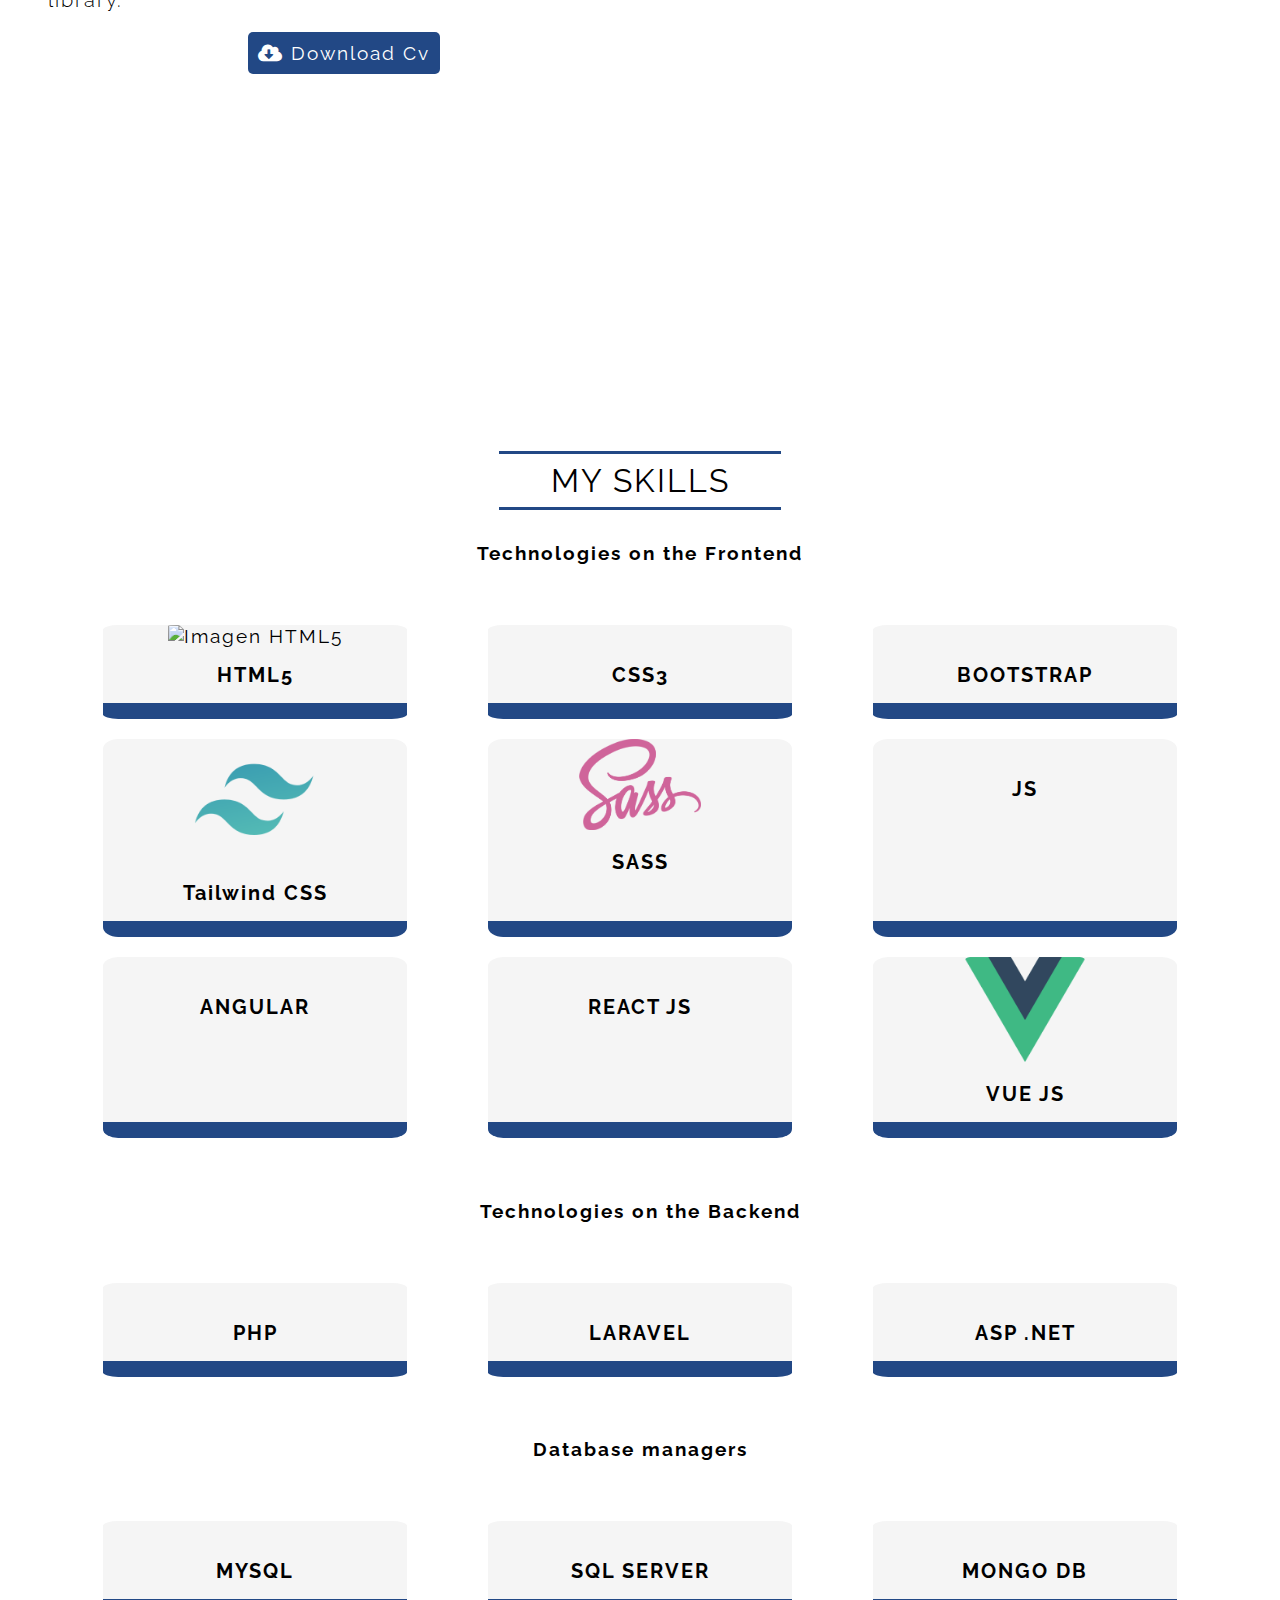
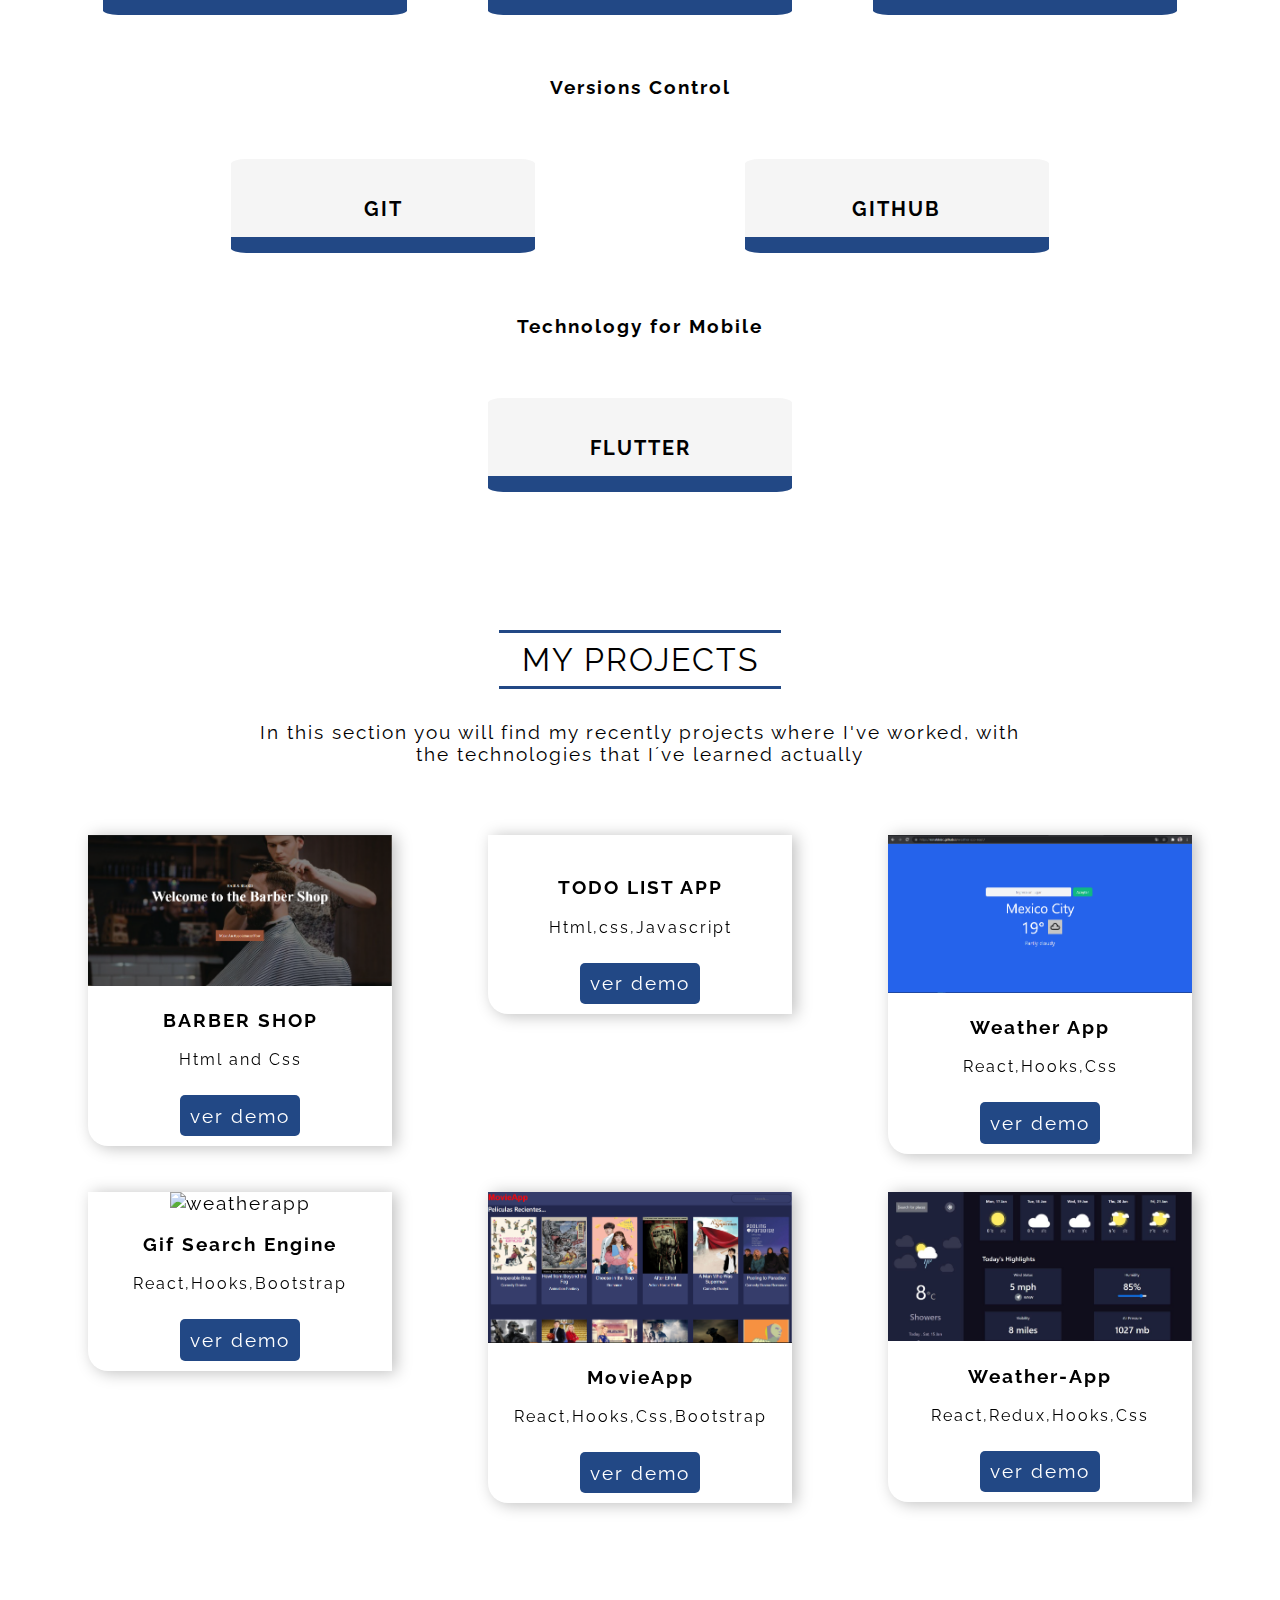
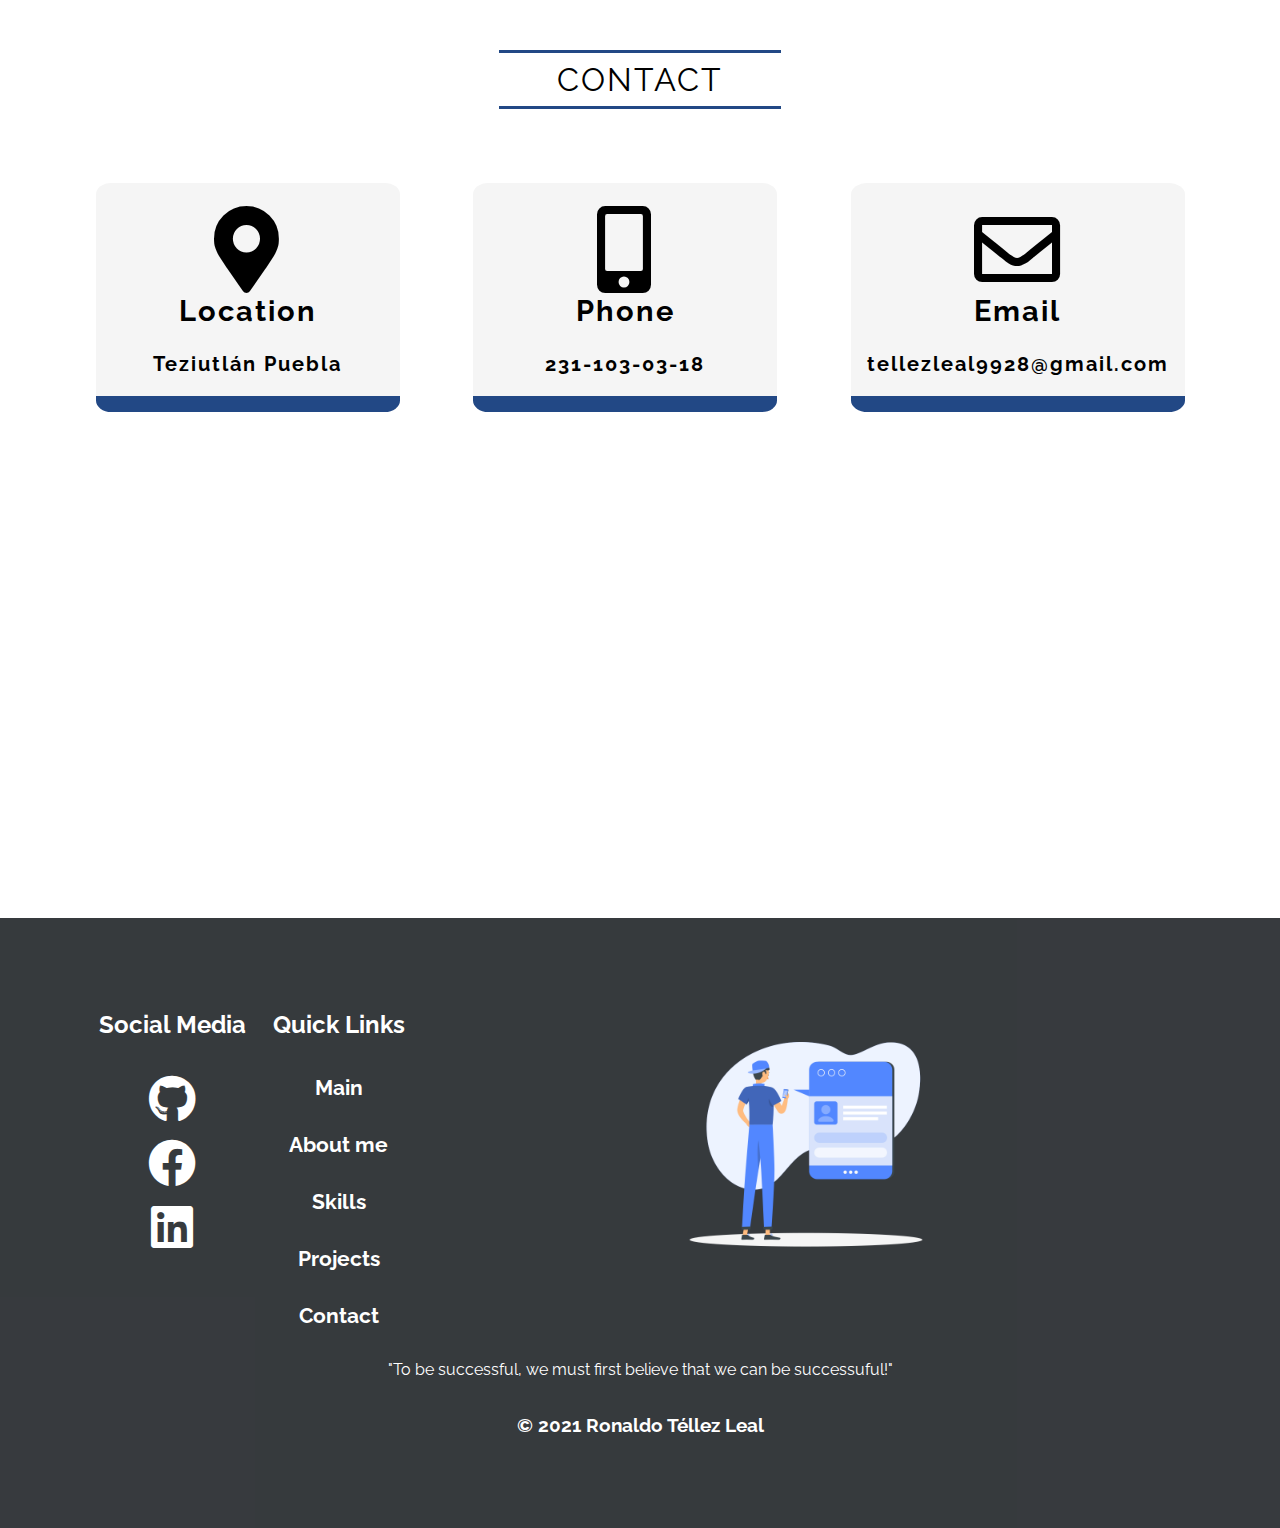
==== commit 7f273a90: "add new projects" ====
--- a/docs/index.html
+++ b/docs/index.html
@@ -10,6 +10,10 @@
     <link rel="preconnect" href="https://fonts.gstatic.com">
     <link href="https://fonts.googleapis.com/css2?family=Raleway:ital,wght@0,300;0,400;0,800;1,500&display=swap" rel="stylesheet">
     <link rel="stylesheet" href="https://cdnjs.cloudflare.com/ajax/libs/animate.css/4.1.1/animate.min.css"/>
+    <link rel="apple-touch-icon" href="%PUBLIC_URL%/logo192.png" />
+    <link rel="preconnect" href="https://fonts.googleapis.com">
+<link rel="preconnect" href="https://fonts.gstatic.com" crossorigin>
+<link href="https://fonts.googleapis.com/css2?family=Raleway:wght@100;200&display=swap" rel="stylesheet">
     <title>Ronaldo Téllez Leal</title>
 </head>
 
@@ -180,6 +184,7 @@
                     <img src="./assets/barber.PNG" alt="" />
                     <figcaption>
                         <h3>BARBER SHOP</h3>
+                        <p>Html and Css</p>
                         <!-- <p> I replicated the UI of a login using the technologies HTML5 and CSS3 </p> -->
                         <a target="_blank" href="https://ronaldoisc.github.io/barber-shop/" class="btn btn-show">ver demo   </a>
                        </figcaption>
@@ -188,46 +193,28 @@
                     <img src="https://firebasestorage.googleapis.com/v0/b/prueba-17f8d.appspot.com/o/todo.png?alt=media&token=af351361-0adc-47cf-ae71-aa2bef6bda73" alt="" />
                     <figcaption>
                         <h3>TODO LIST APP</h3>
+                        <p>Html,css,Javascript</p>
                        <!-- <p>In this app I developed a web app to register task with Vanilla Javascript</p>  -->
                        <a target="_blank" href="#" class="btn btn-show">ver demo   </a>
                     </figcaption>
                 </figure>
-                <!-- <figure class="card2">
-                    <img src="https://firebasestorage.googleapis.com/v0/b/prueba-17f8d.appspot.com/o/ecommerce.png?alt=media&token=1c5aa07e-d61f-42c7-a2b7-898733fa4594" alt="" />
-                    <figcaption>
-                        <h3>E-COMMERCE</h3>
-                    
-                       <a target="_blank" href="#" class="btn btn-show">ver demo   </a>
-                    </figcaption>
-                </figure> -->
+              
                 <figure class="card2">
                     <img src="./assets/weather-app.PNG" alt="" />
                     <figcaption>
                         <h3>Weather App</h3>
+                        <p>React,Hooks,Css</p>
                        <!-- <p>  E-commerce to sell TACOS using Javascript and the rest api STRAPI</p> -->
                        <a target="_blank" href="https://ronaldoisc.github.io/weather-app-react/" class="btn btn-show">ver demo   </a>
                     </figcaption>
                 </figure>
-                <figure class="card2">
-                    <img src="https://firebasestorage.googleapis.com/v0/b/prueba-17f8d.appspot.com/o/dezzer.png?alt=media&token=ff407603-aa29-4fb9-9b03-e1eba07ddb8d" alt="" />
-                    <figcaption>
-                        <h3>DEEZER</h3>
-                        <!-- <p>Music app, in this app I consumed the api rest of Deezer with Javascript</p> -->
-                        <a target="_blank" href="#" class="btn btn-show">ver demo   </a>
-                    </figcaption>
-                </figure>
-               <!-- <figure class="card2">
-                     <img src="https://firebasestorage.googleapis.com/v0/b/prueba-17f8d.appspot.com/o/weather.jpg?alt=media&token=089f9066-85f8-4ba9-81ac-0b9b0c730b73" alt="weatherapp" /> 
-                    <figcaption>
-                        <h3>WeatherApp</h3>
-                        <p> In this App movil I'm consuming a weather rest Api. I used Flutter</p>
-                        <a target="_blank" href="https://ronaldoisc.github.io/react-gifexpertapp/" class="btn btn-show">ver demo   </a>
-                    </figcaption>
-                </figure>  -->
+              
+              
                 <figure class="card2">
                     <img src="https://firebasestorage.googleapis.com/v0/b/prueba-17f8d.appspot.com/o/gifapp.png?alt=media&token=73b7ee1a-439e-4cde-ae98-50e606f02824" alt="weatherapp" />
                     <figcaption>
-                        <h3>GifExpertApp</h3>
+                        <h3>Gif Search Engine</h3>
+                        <P>React,Hooks,Bootstrap</P>
                         <!-- <p> In this web App I'm consuming a gif rest Api with React js</p> -->
                         <a target="_blank" href="https://ronaldoisc.github.io/react-gifexpertapp/" class="btn btn-show">ver demo   </a>
                     </figcaption>
@@ -236,8 +223,18 @@
                     <img src="./assets/movieapp.PNG" alt="weatherapp" />
                     <figcaption>
                         <h3>MovieApp</h3>
+                        <P>React,Hooks,Css,Bootstrap</P>
                         <!-- <p> In this web App I'm consuming a gif rest Api with React js</p> -->
                         <a target="_blank" href="https://ronaldoisc.github.io/react-movie-app/" class="btn btn-show">ver demo   </a>
+                    </figcaption>
+                </figure>
+                <figure class="card2">
+                    <img src="./assets/weather-desing.JPG" alt="weather app" />
+                    <figcaption>
+                        <h3>Weather-App</h3>
+                        <p>React,Redux,Hooks,Css</p>
+                        <!-- <p>Music app, in this app I consumed the api rest of Deezer with Javascript</p> -->
+                        <a target="_blank" href="https://admiring-kare-aa0f9b.netlify.app/" class="btn btn-show">ver demo   </a>
                     </figcaption>
                 </figure>
             </article>
@@ -293,7 +290,8 @@
                     <div class="footer-copy">
                         <div>
                             <p>
-                                "Para tener éxito, primero debemos creer que podemos tenerlo"
+                                "To be successful, we must first believe that we can be successuful!"
+                                <!-- "Para tener éxito, primero debemos creer que podemos tenerlo" -->
                             </p>
                         </div>
                         <div>
--- a/docs/css/styles.css
+++ b/docs/css/styles.css
@@ -1,5 +1,5 @@
 :root {
-    --main-font: 'Raleway', sans-serif; ;
+    --main-font: 'Raleway', sans-serif;
     --font-size: 16rx;
     --color-primary:#224885;
     --main-color: #f7df1e;
@@ -19,7 +19,9 @@
 body {
     margin: 0;
     padding: 0;
-    overflow-x: hidden;
+    overflow-x:hidden;
+    overflow-y: auto;
+   
 }
 
 *,
@@ -195,7 +197,9 @@
 
 .active{
     display: block;
-}
+   
+}
+
 
 /*fin header*/
 
@@ -259,15 +263,23 @@
     flex-flow: row wrap;
     justify-content: space-evenly;
     padding: 2rem;
+    perspective:1600px;
+   
+  
 }
 
 .card2 {
+    border-bottom-left-radius: 20px;
+    background-color: white;
     box-shadow: 0.25rem 0.10rem 1rem rgb(0 0 0 / 25%);
-    background-color: white;
     color: black;
     flex: 0 0 100%;
     height: 100%;
-    transition: transform .5s;
+    transform-style: preserve-3d;
+   
+}
+.card2 figcaption h3{
+    transition:all 0.6s ease-in-out;
 }
 
 
@@ -277,6 +289,7 @@
 }
 
 .card2 img {
+    
     width: 100%;
     object-fit: fill;
 
@@ -316,11 +329,11 @@
  
 }
 
-
+/* 
 .card2:hover {
     cursor: pointer;
     transform: scale(1.05);
-}
+} */
 
 @media (min-width: 576px) {
     .card {
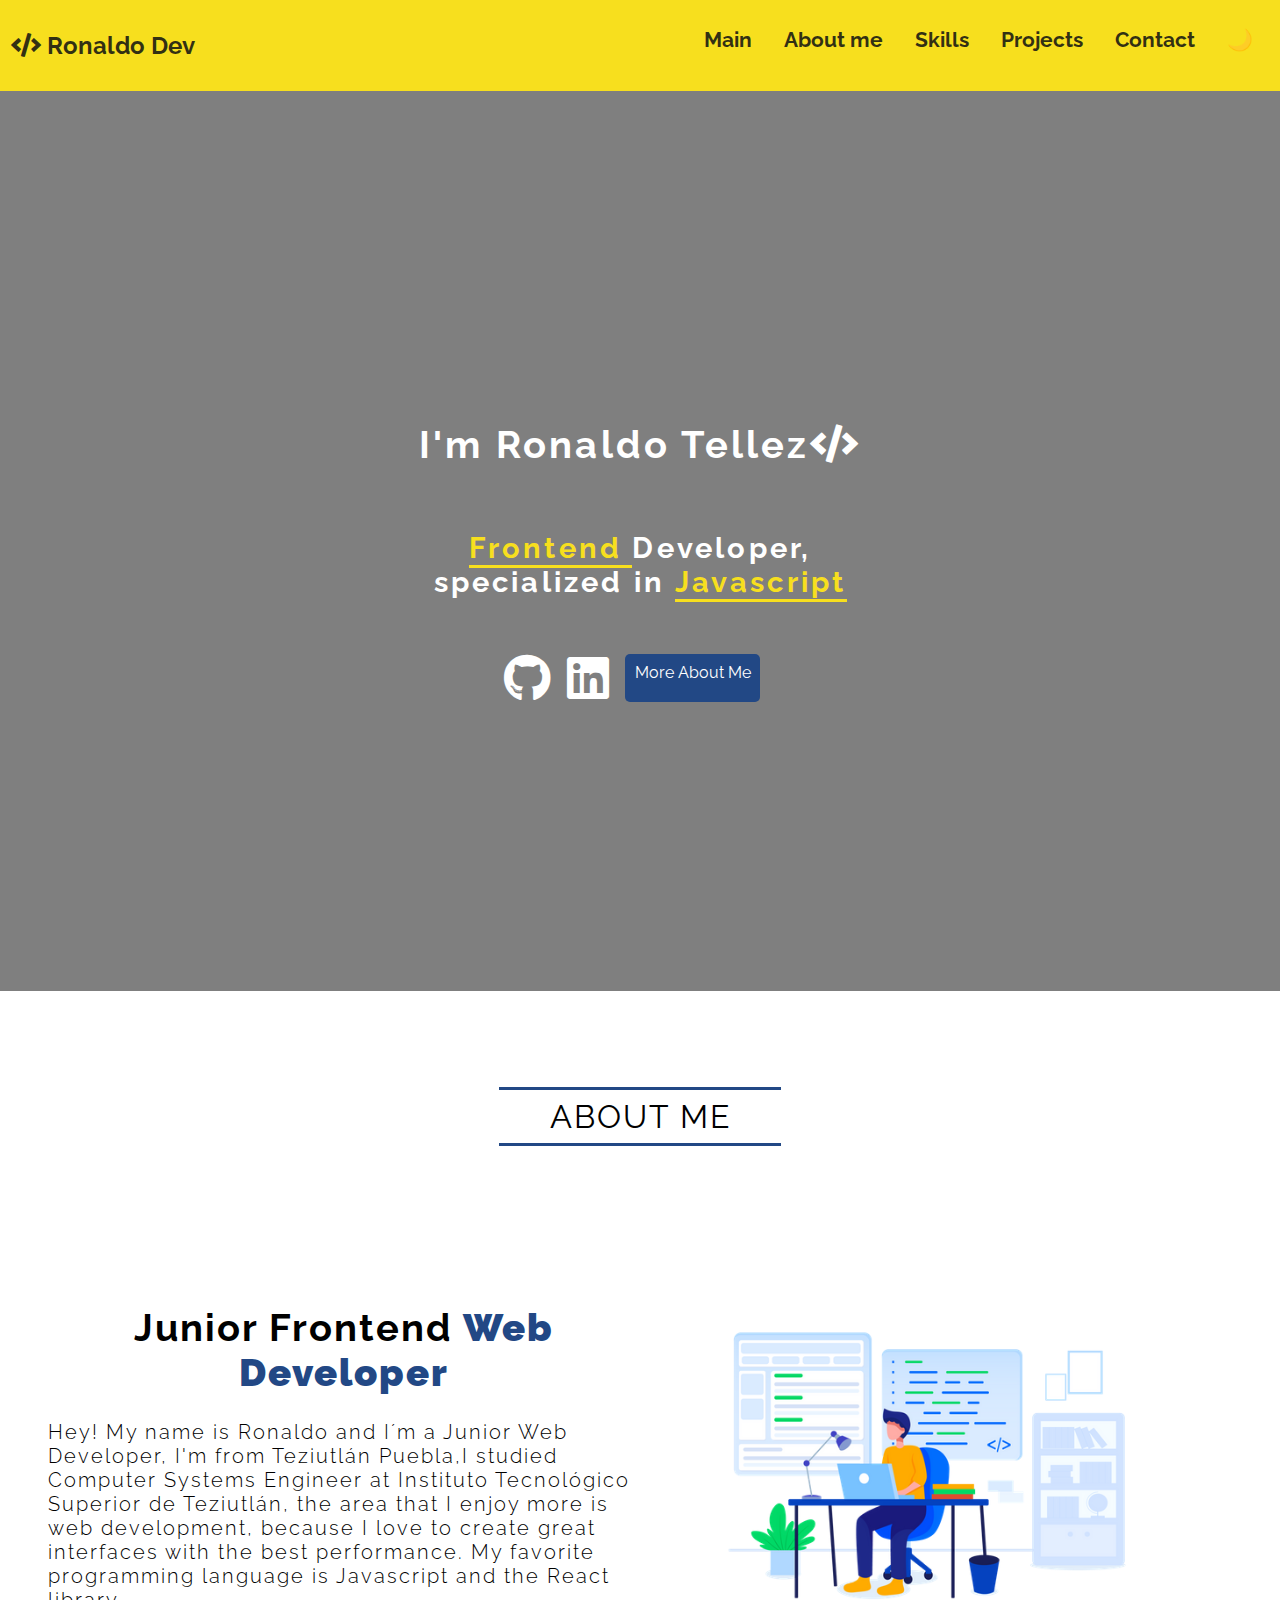
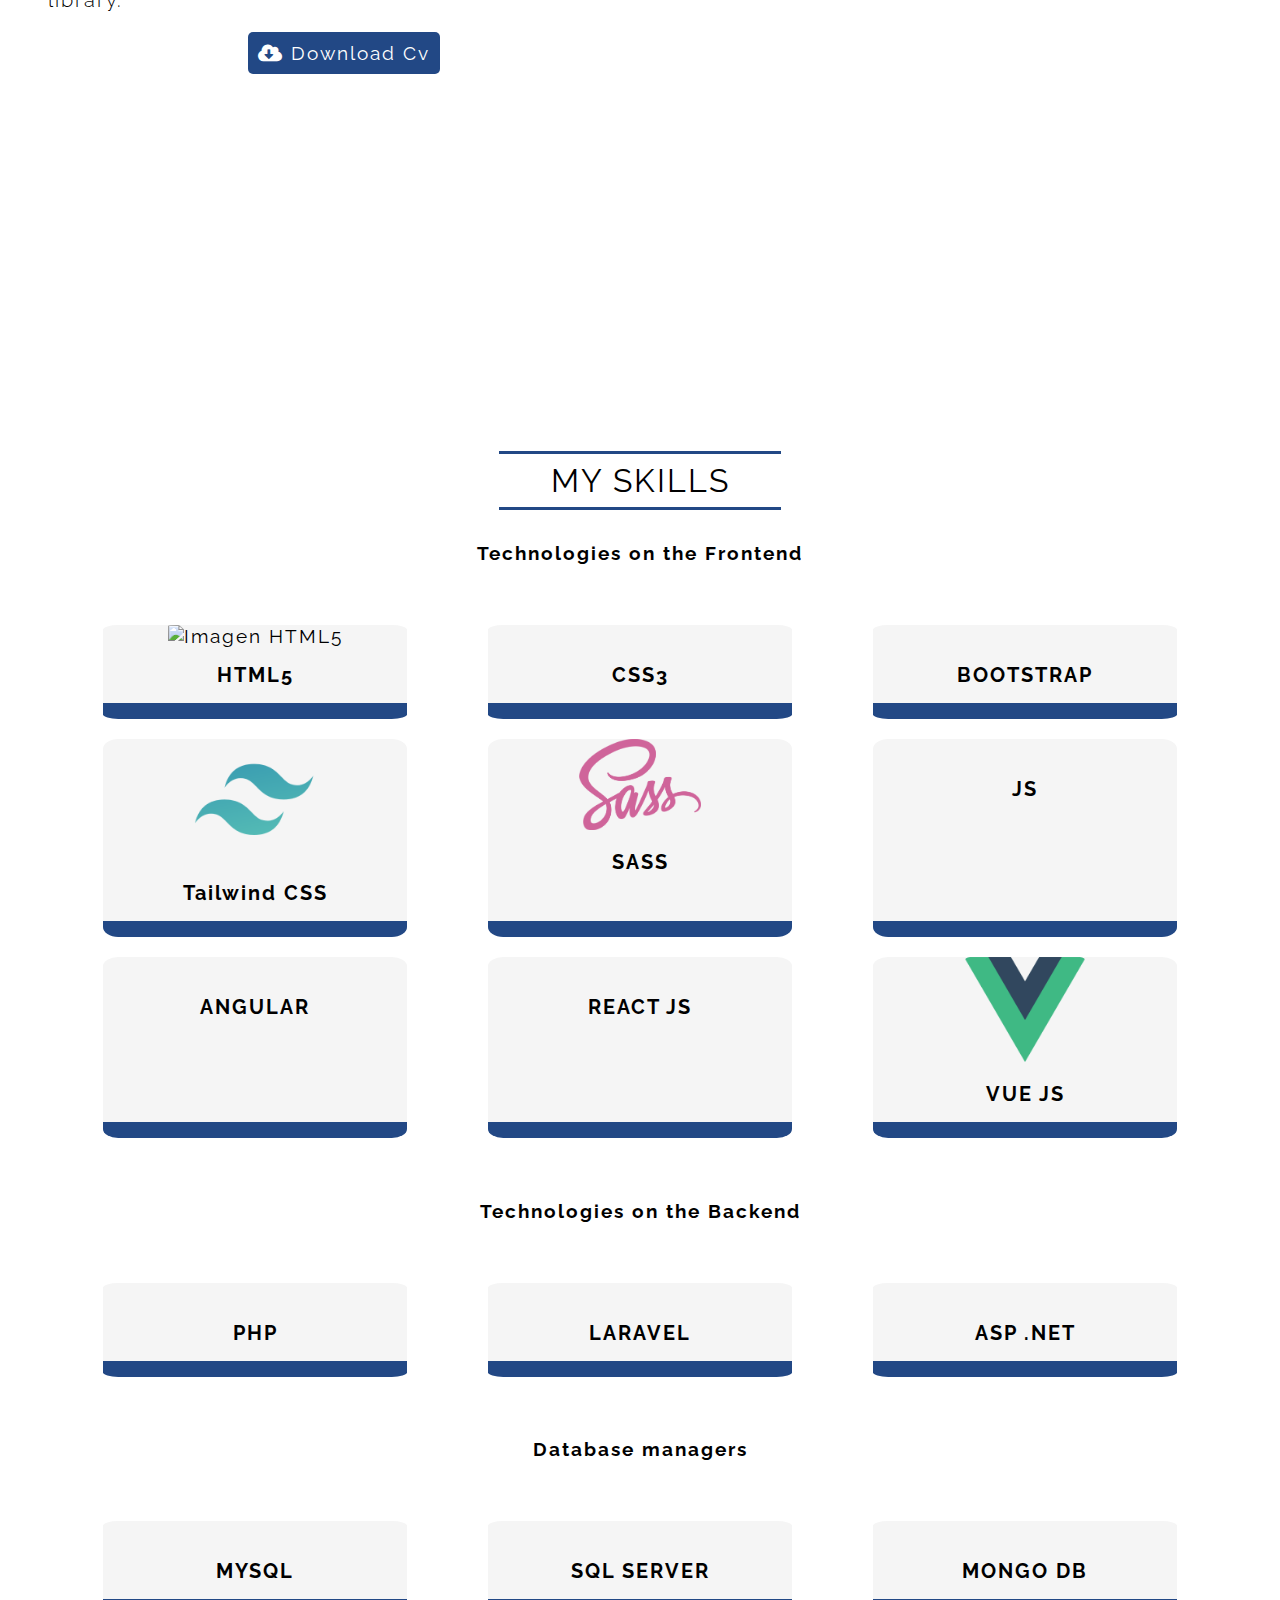
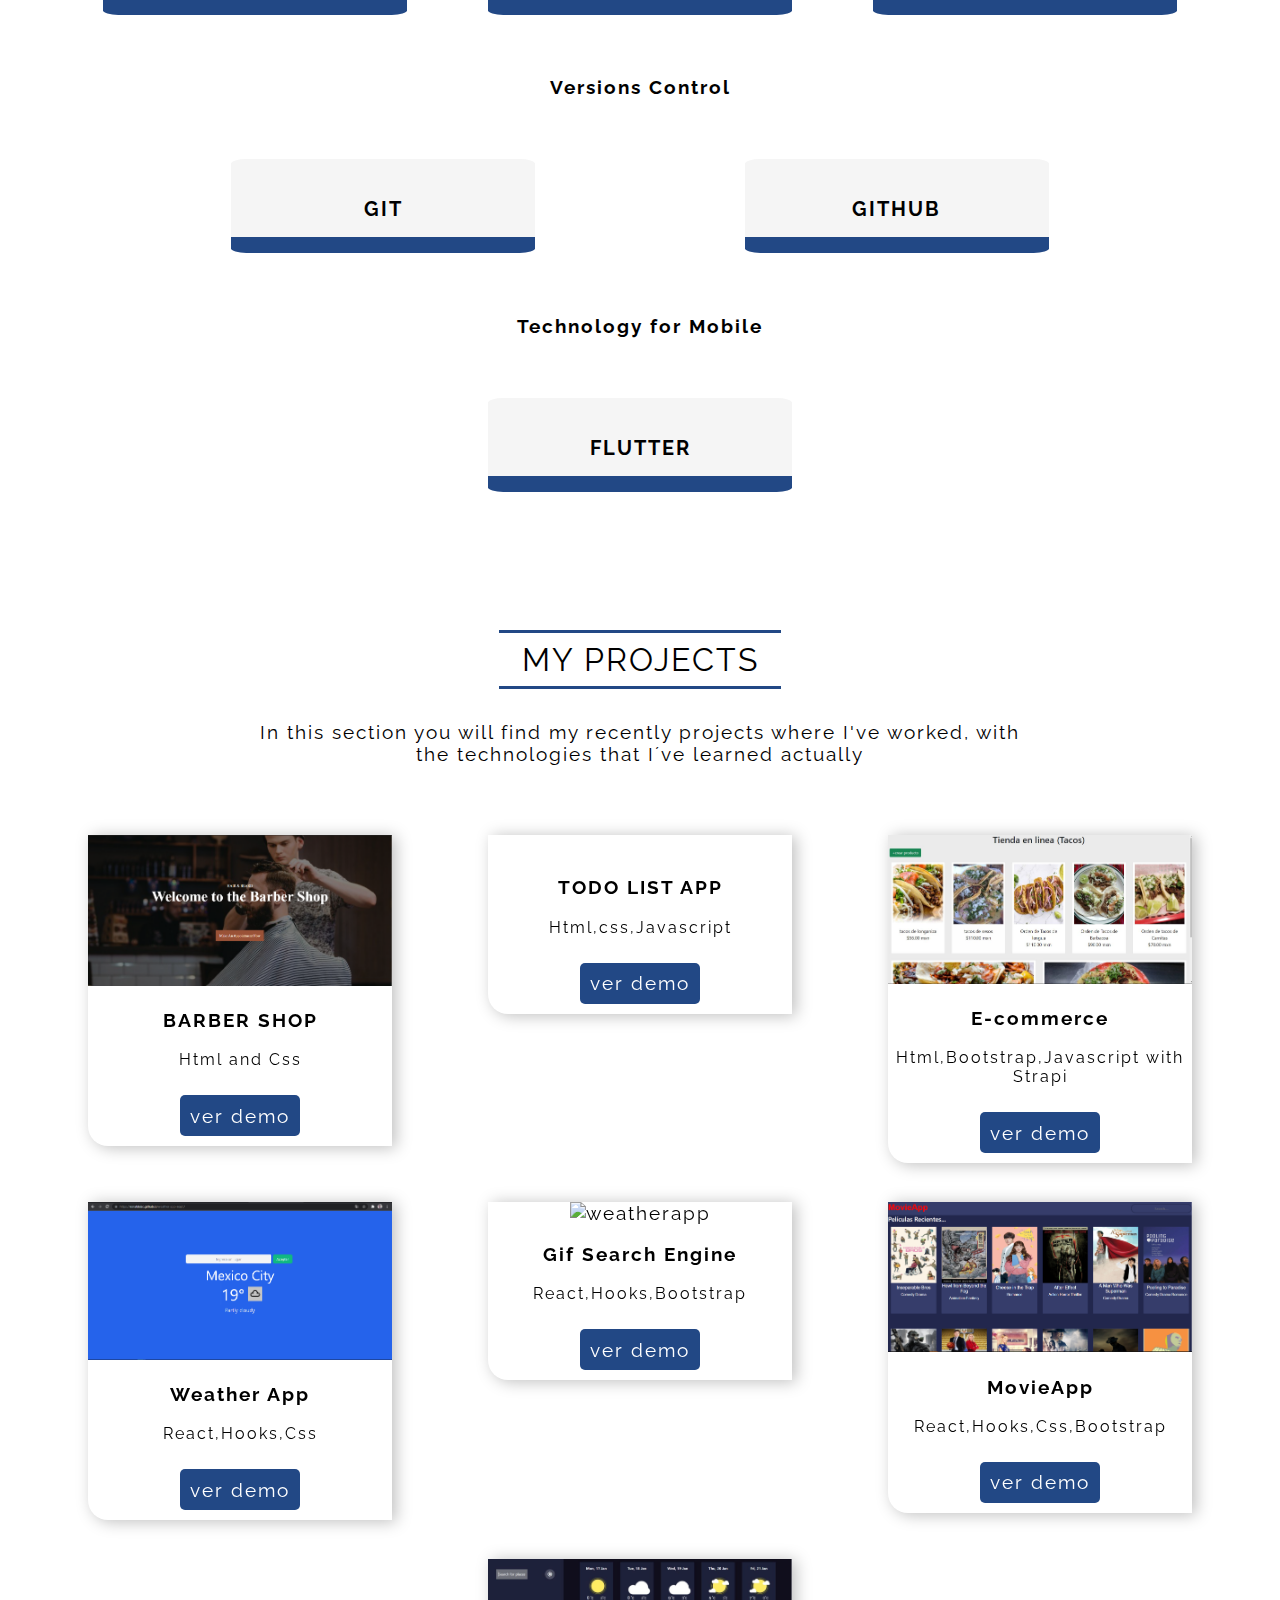
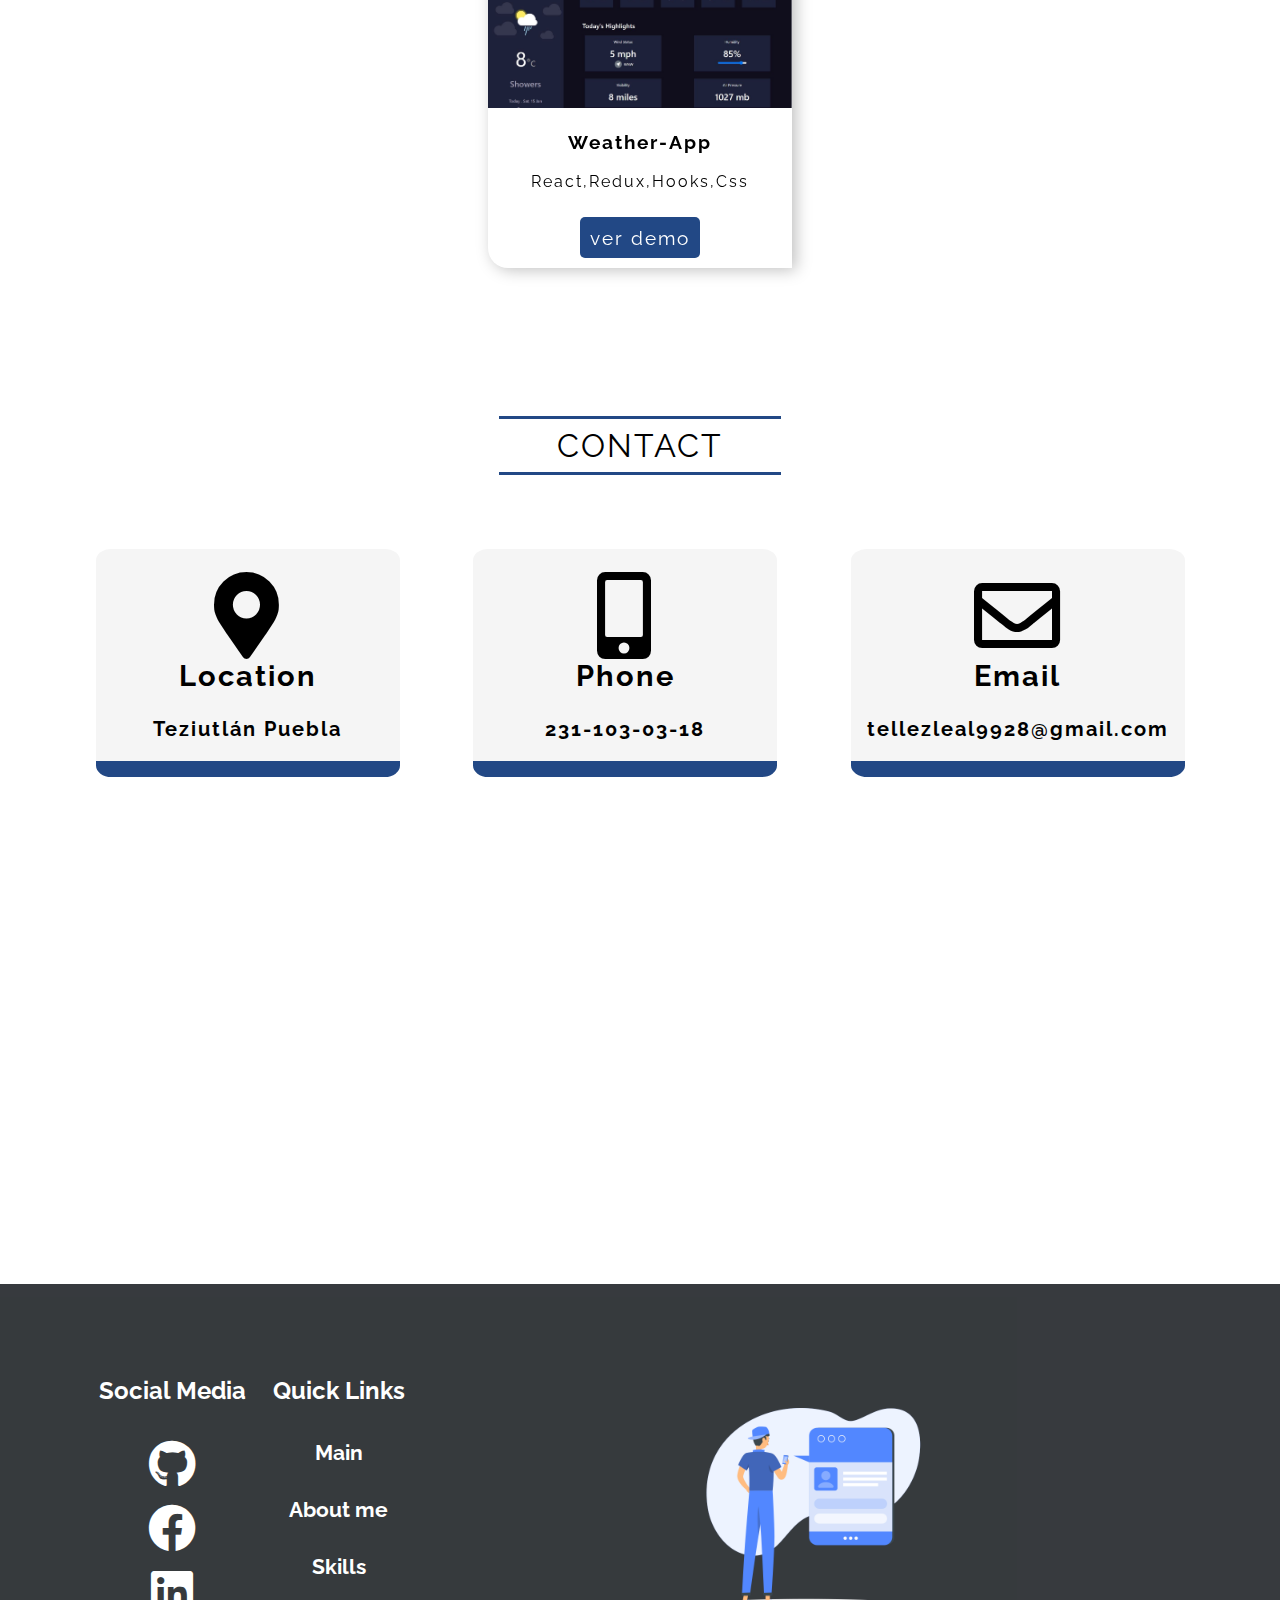
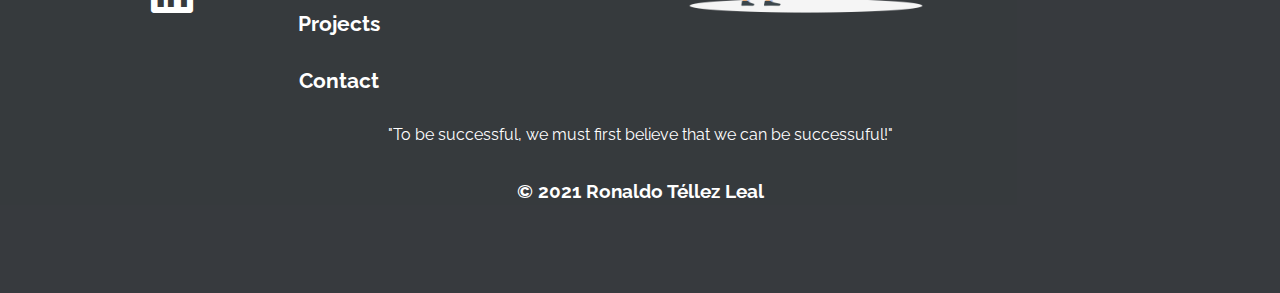
==== commit 943d923b: "add a new personal project" ====
--- a/docs/index.html
+++ b/docs/index.html
@@ -196,6 +196,15 @@
                         <p>Html,css,Javascript</p>
                        <!-- <p>In this app I developed a web app to register task with Vanilla Javascript</p>  -->
                        <a target="_blank" href="#" class="btn btn-show">ver demo   </a>
+                    </figcaption>
+                </figure>
+                <figure class="card2">
+                    <img src="./assets/e-commerce.JPG" alt="e-commerce" />
+                    <figcaption>
+                        <h3>E-commerce</h3>
+                        <p>Html,Bootstrap,Javascript with Strapi</p>
+                       <!-- <p>In this app I developed a web app to register task with Vanilla Javascript</p>  -->
+                       <a target="_blank" href="https://ronaldoisc.github.io/TiendaOnline/" class="btn btn-show">ver demo   </a>
                     </figcaption>
                 </figure>
               
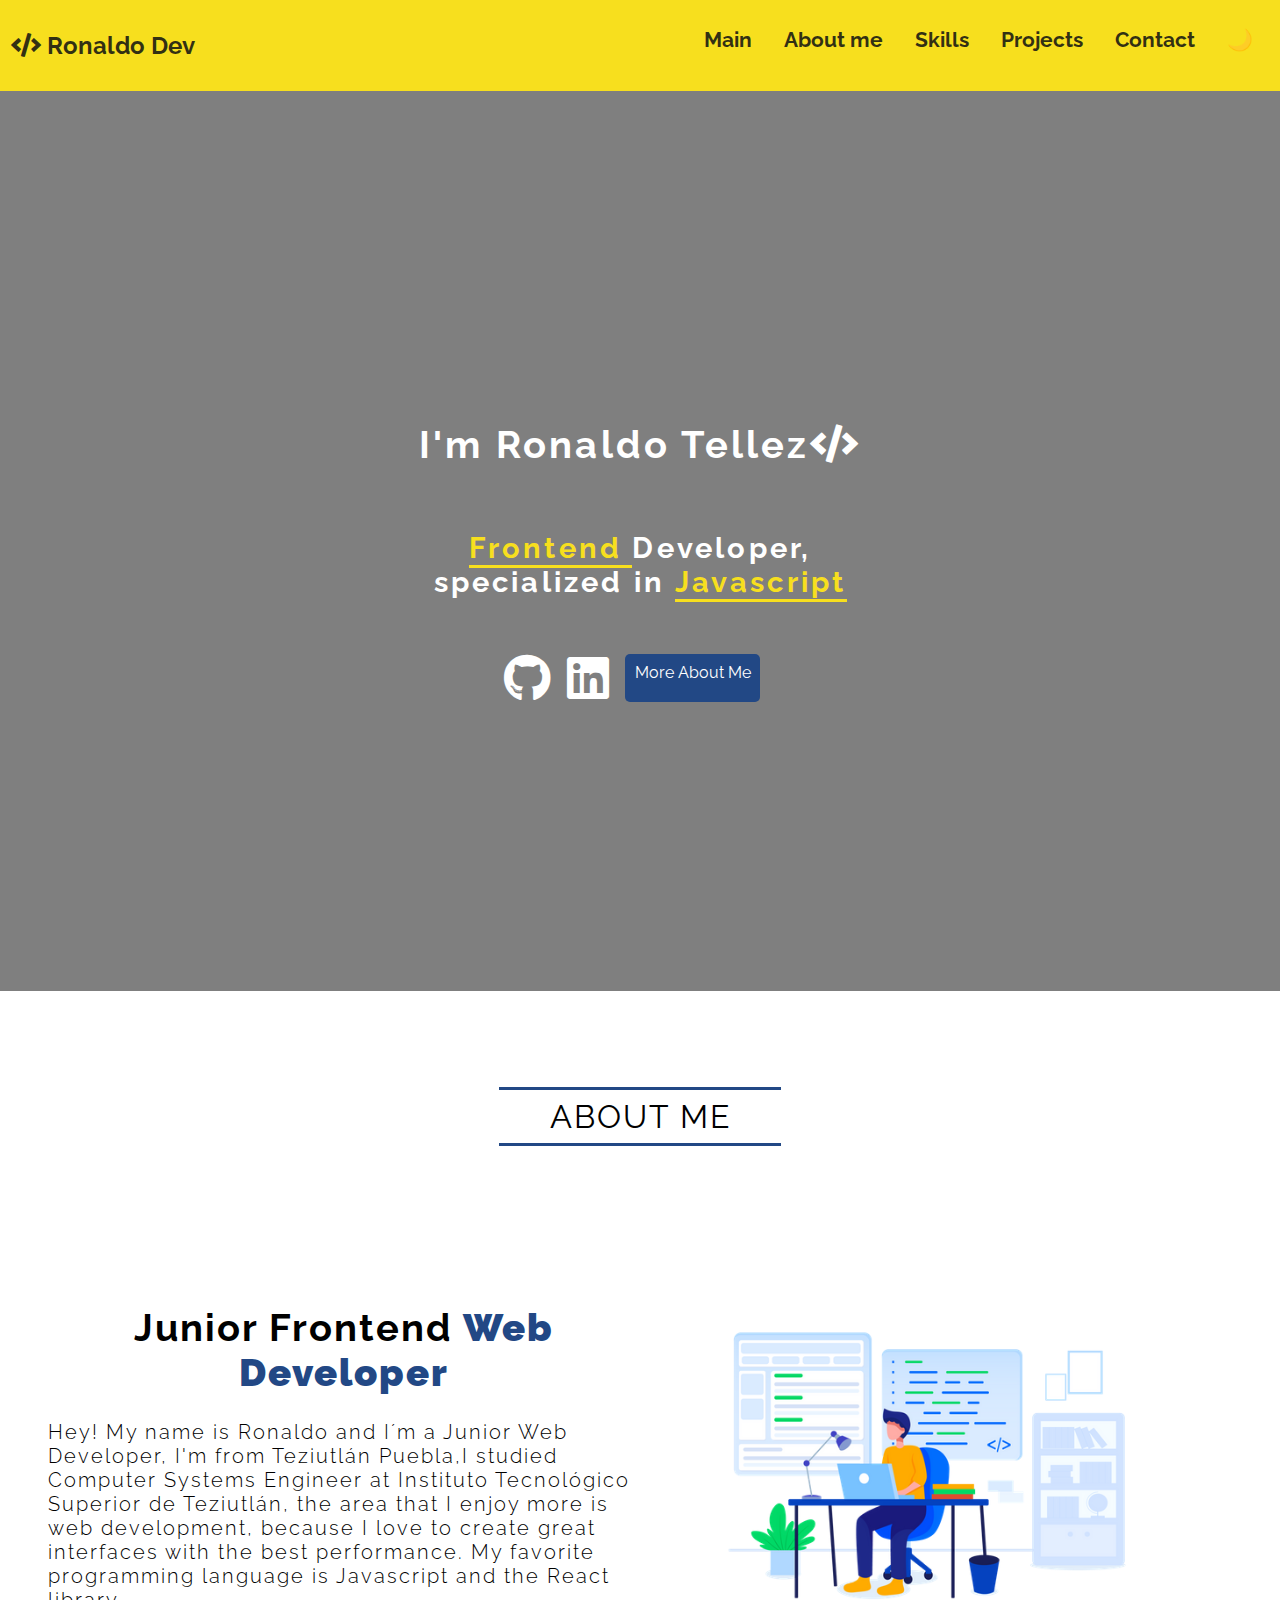
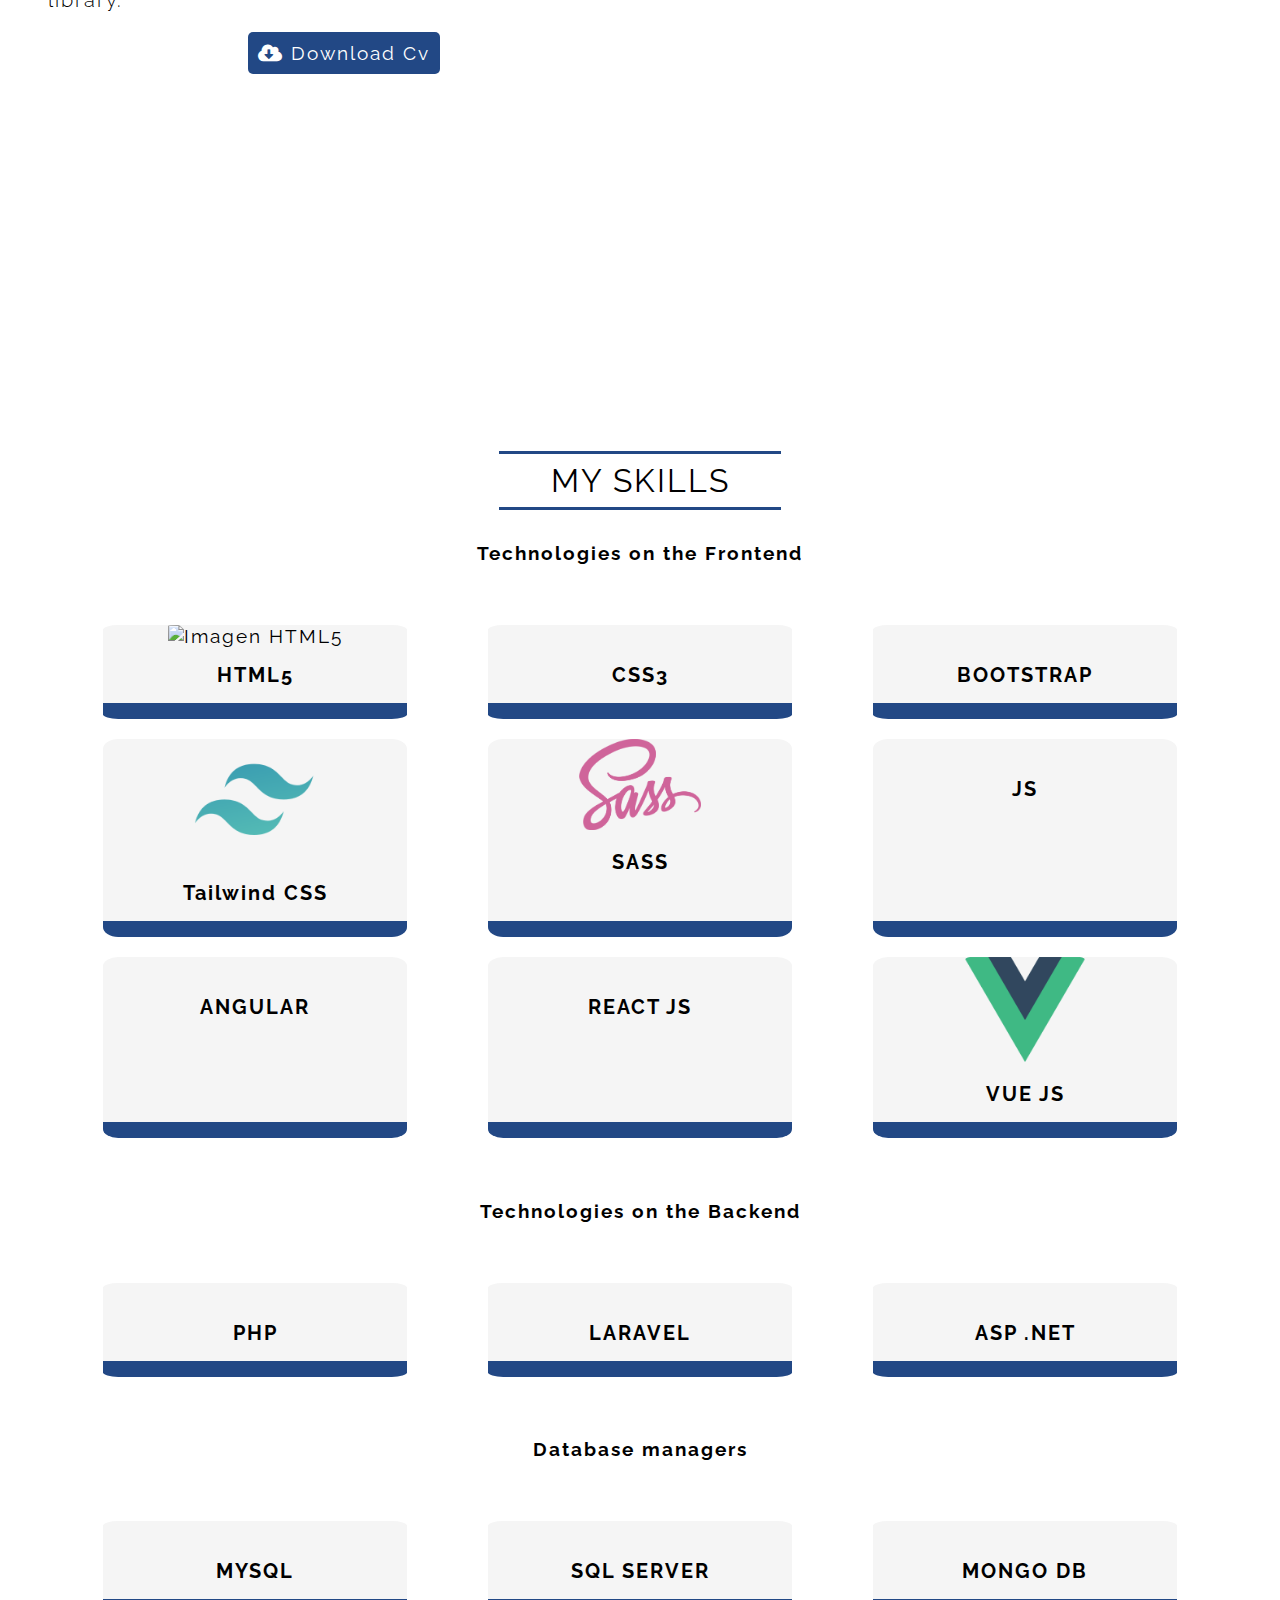
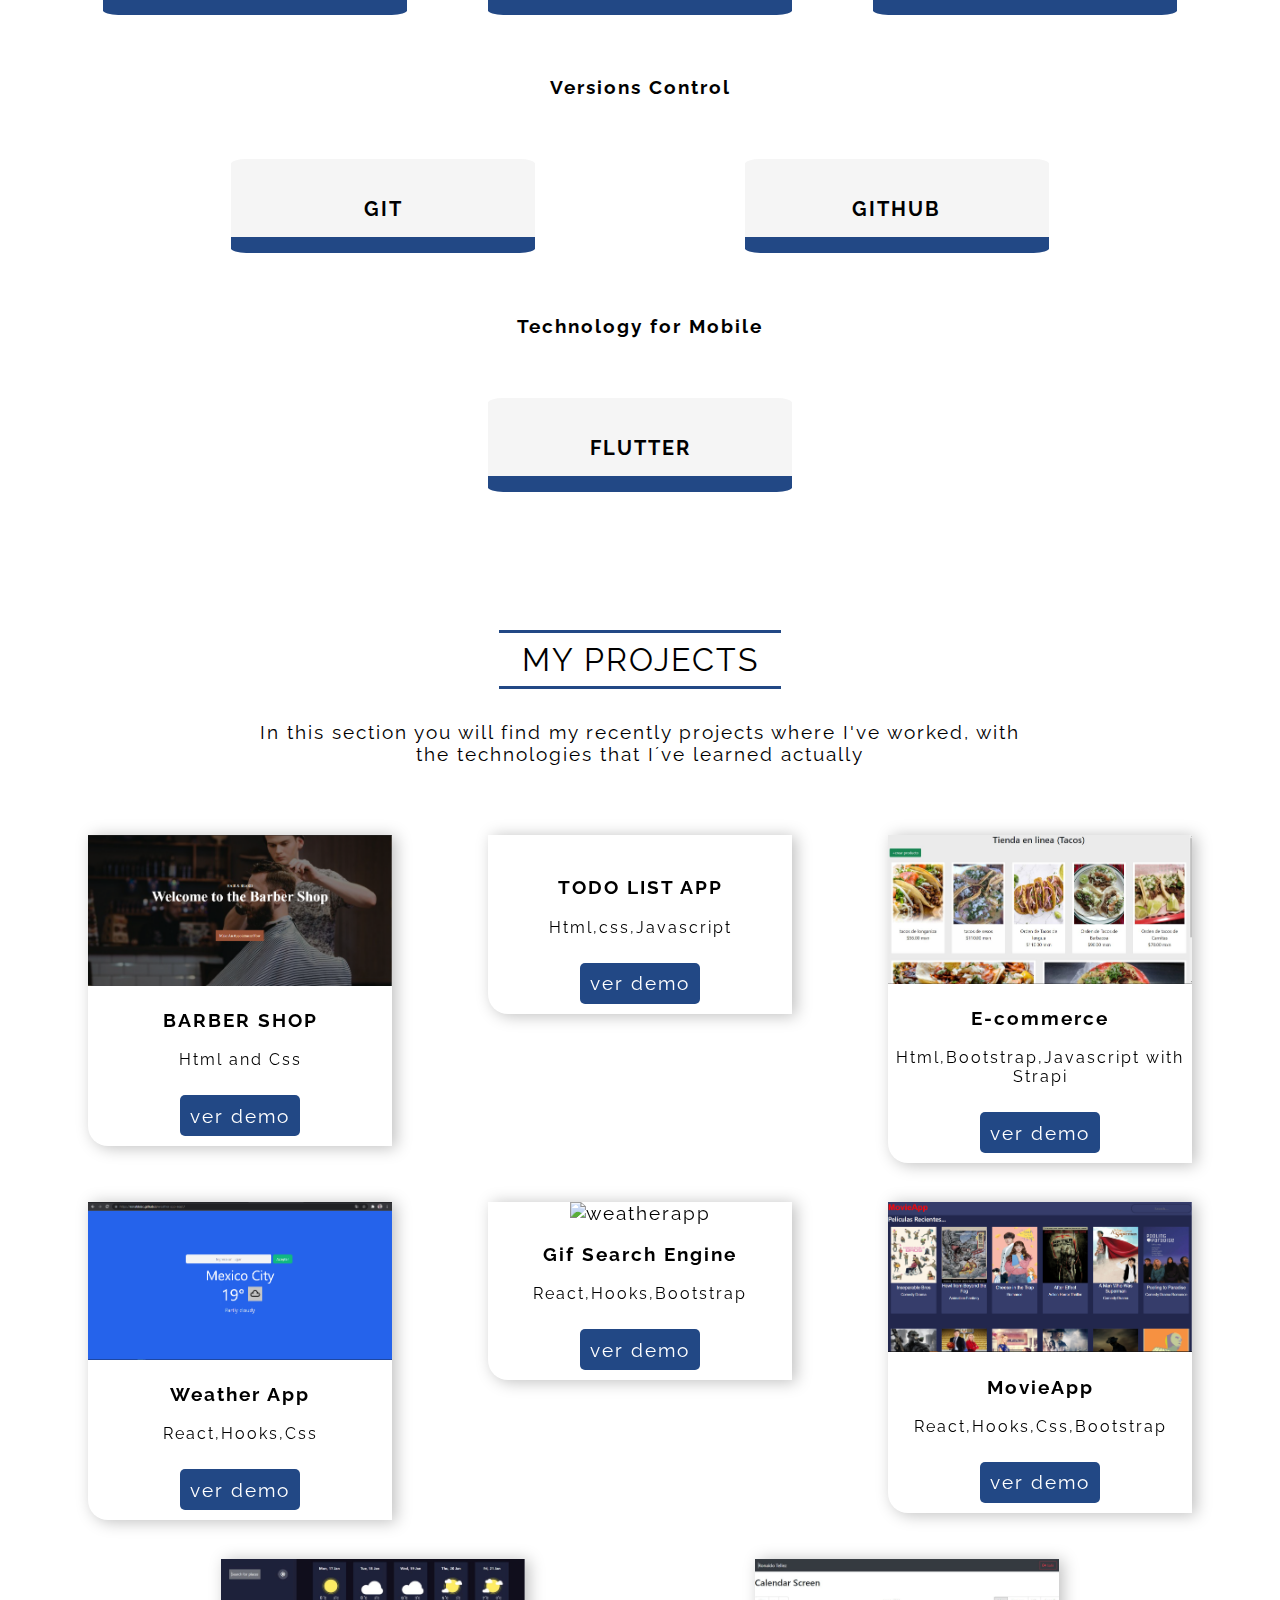
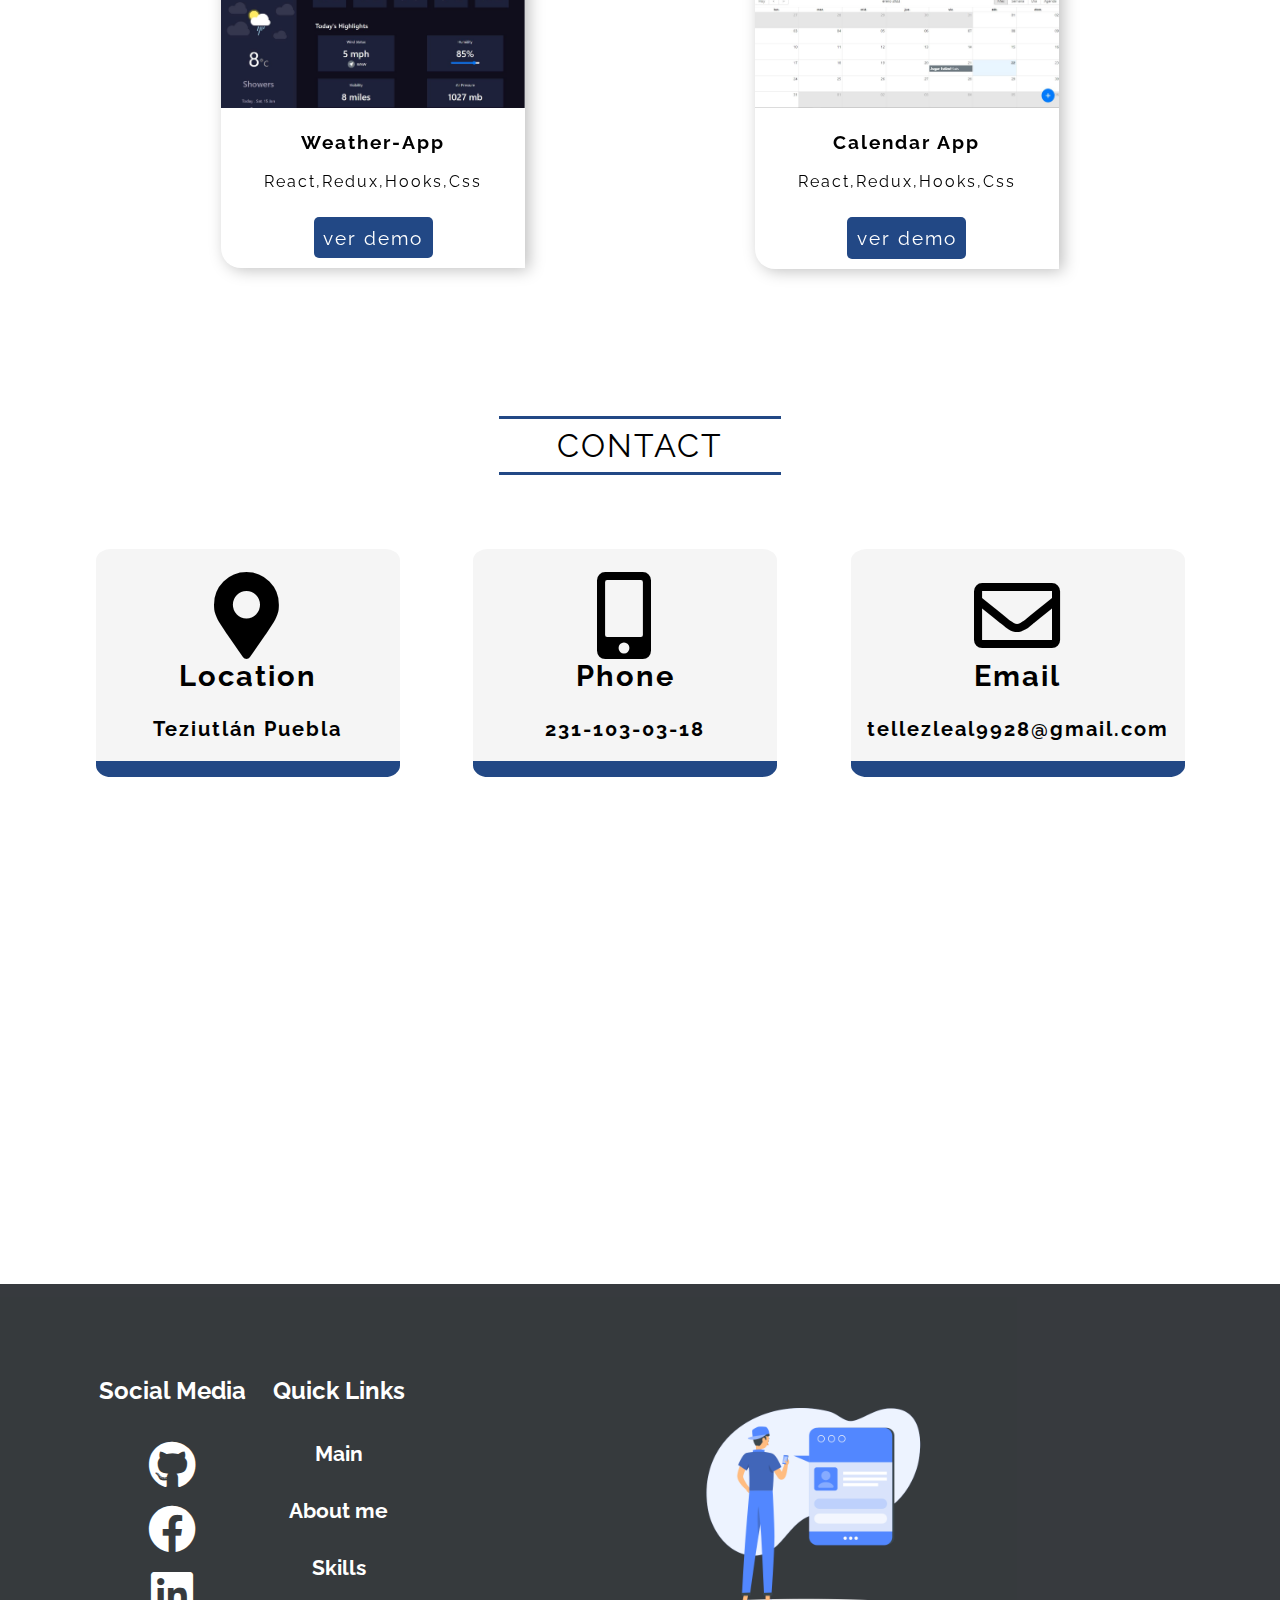
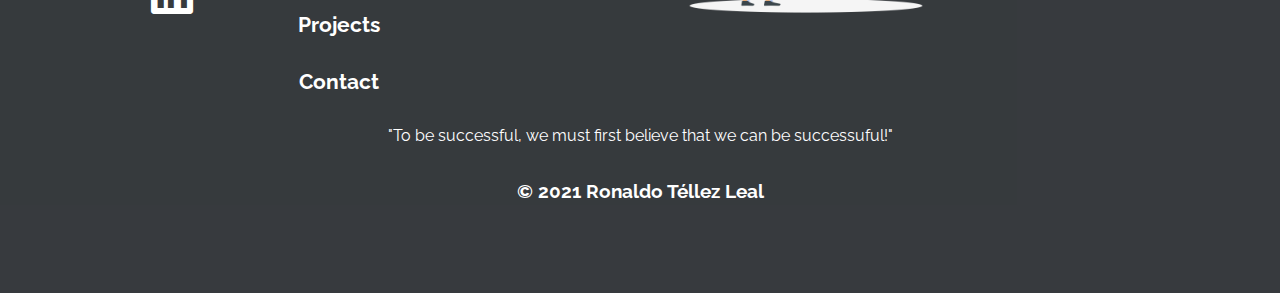
==== commit feb7748e: "add new personal project" ====
--- a/docs/index.html
+++ b/docs/index.html
@@ -244,6 +244,15 @@
                         <p>React,Redux,Hooks,Css</p>
                         <!-- <p>Music app, in this app I consumed the api rest of Deezer with Javascript</p> -->
                         <a target="_blank" href="https://admiring-kare-aa0f9b.netlify.app/" class="btn btn-show">ver demo   </a>
+                    </figcaption>
+                </figure>
+                <figure class="card2">
+                    <img src="./assets/calendar.JPG" alt="weather app" />
+                    <figcaption>
+                        <h3>Calendar App</h3>
+                        <p>React,Redux,Hooks,Css</p>
+                        <!-- <p>Music app, in this app I consumed the api rest of Deezer with Javascript</p> -->
+                        <a target="_blank" href="https://app-calendar-front-react.herokuapp.com/" class="btn btn-show">ver demo   </a>
                     </figcaption>
                 </figure>
             </article>
